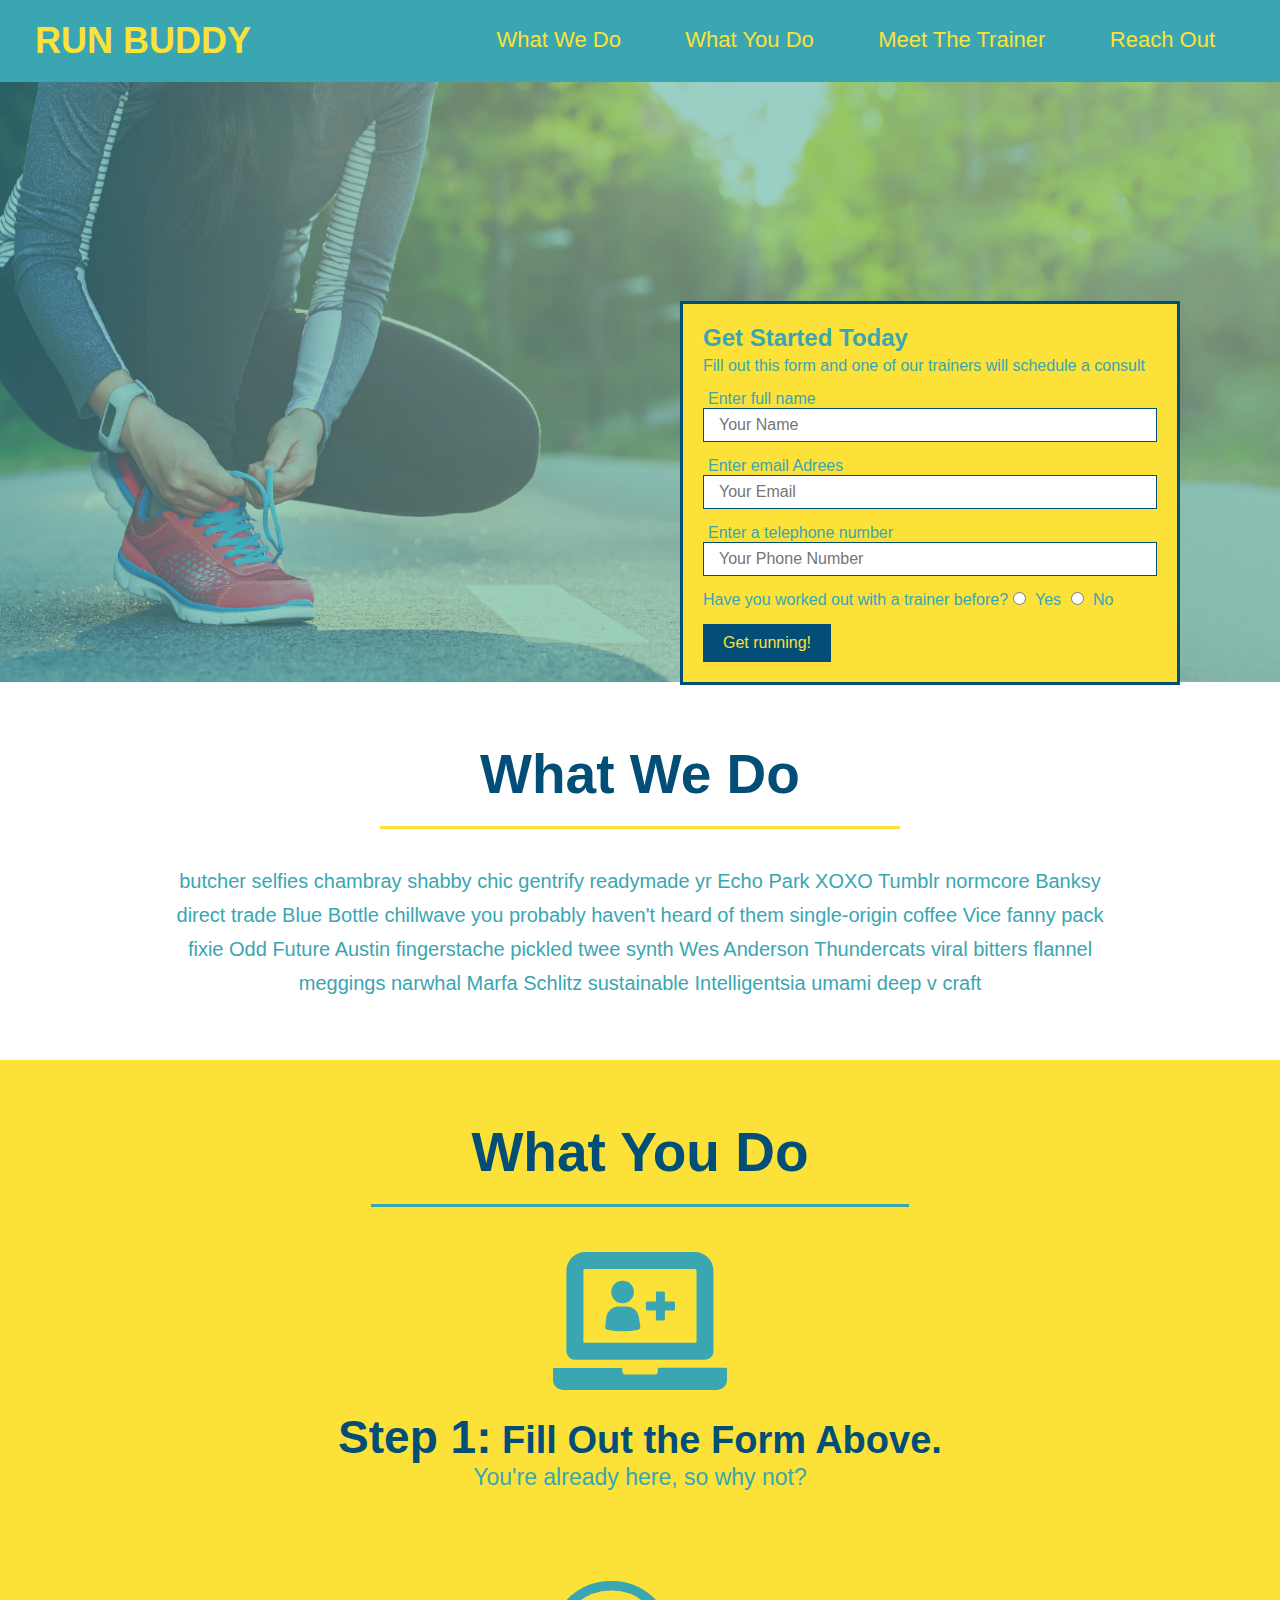
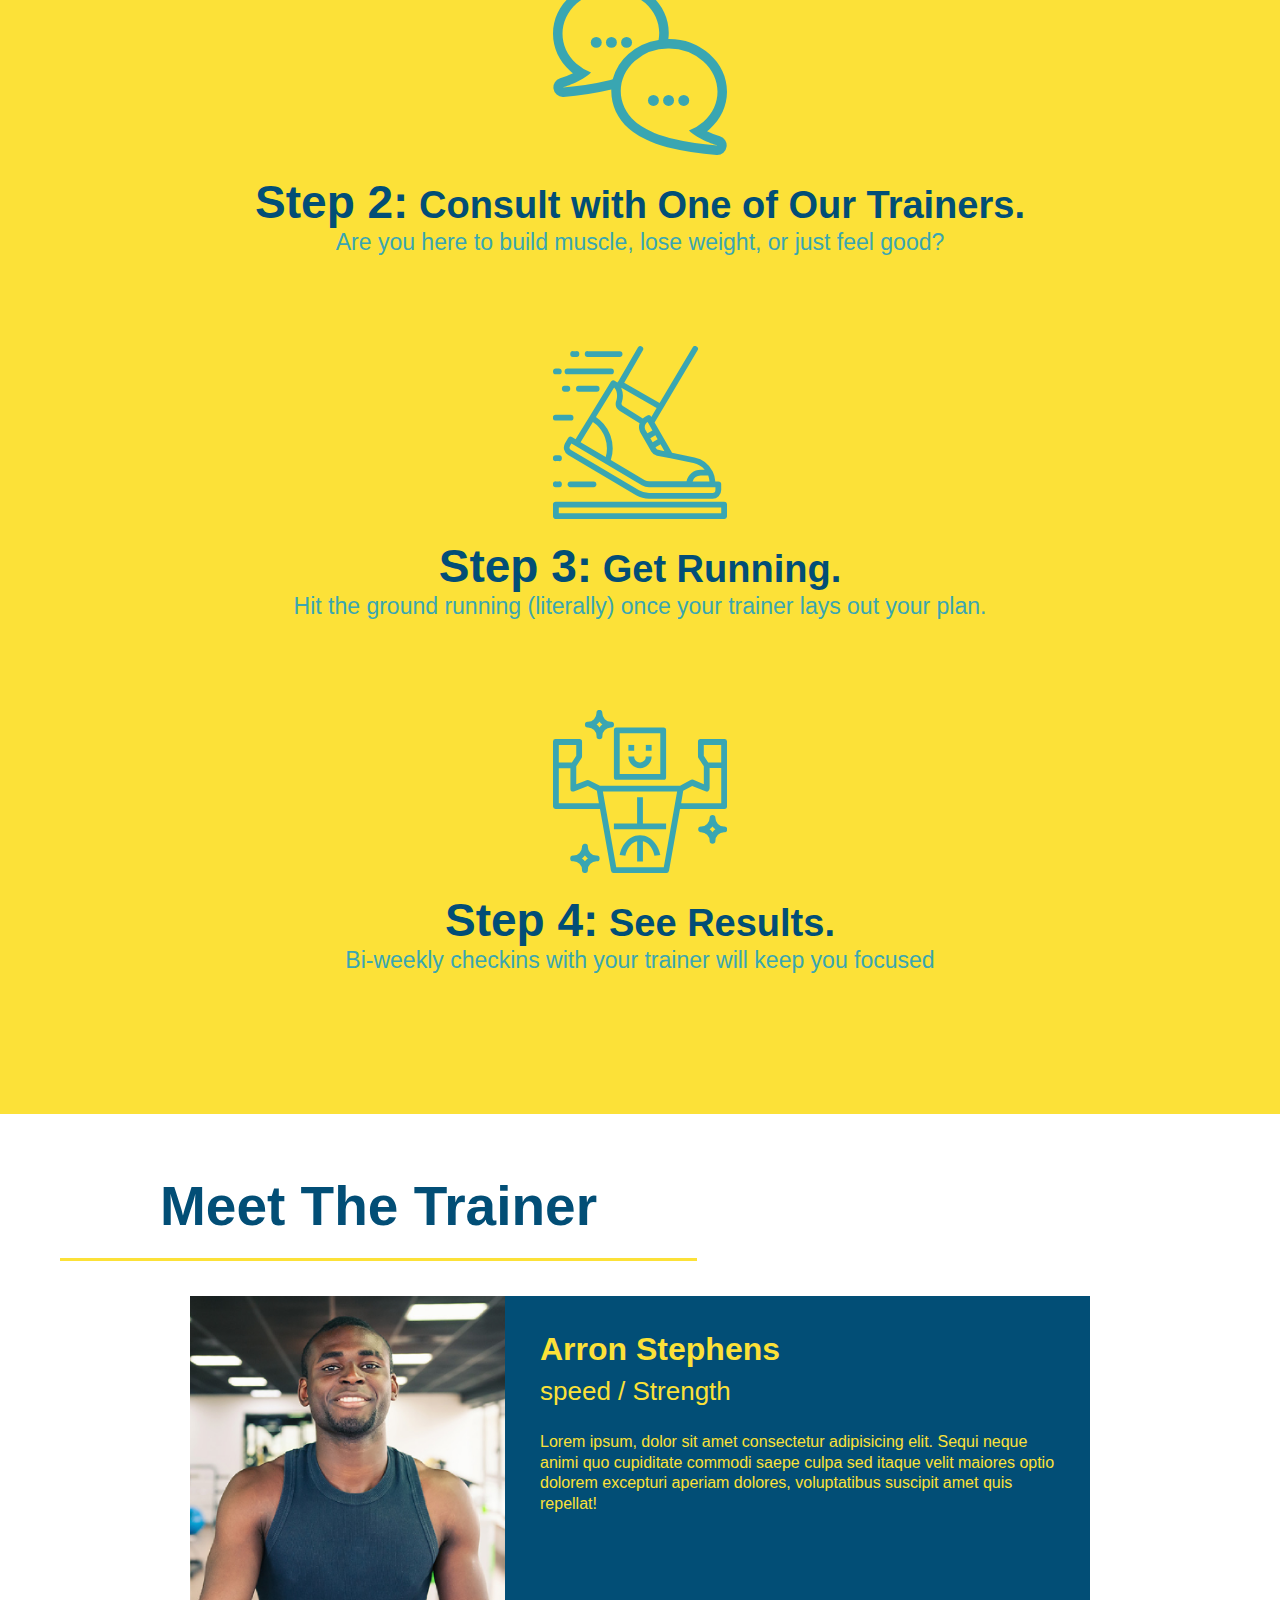
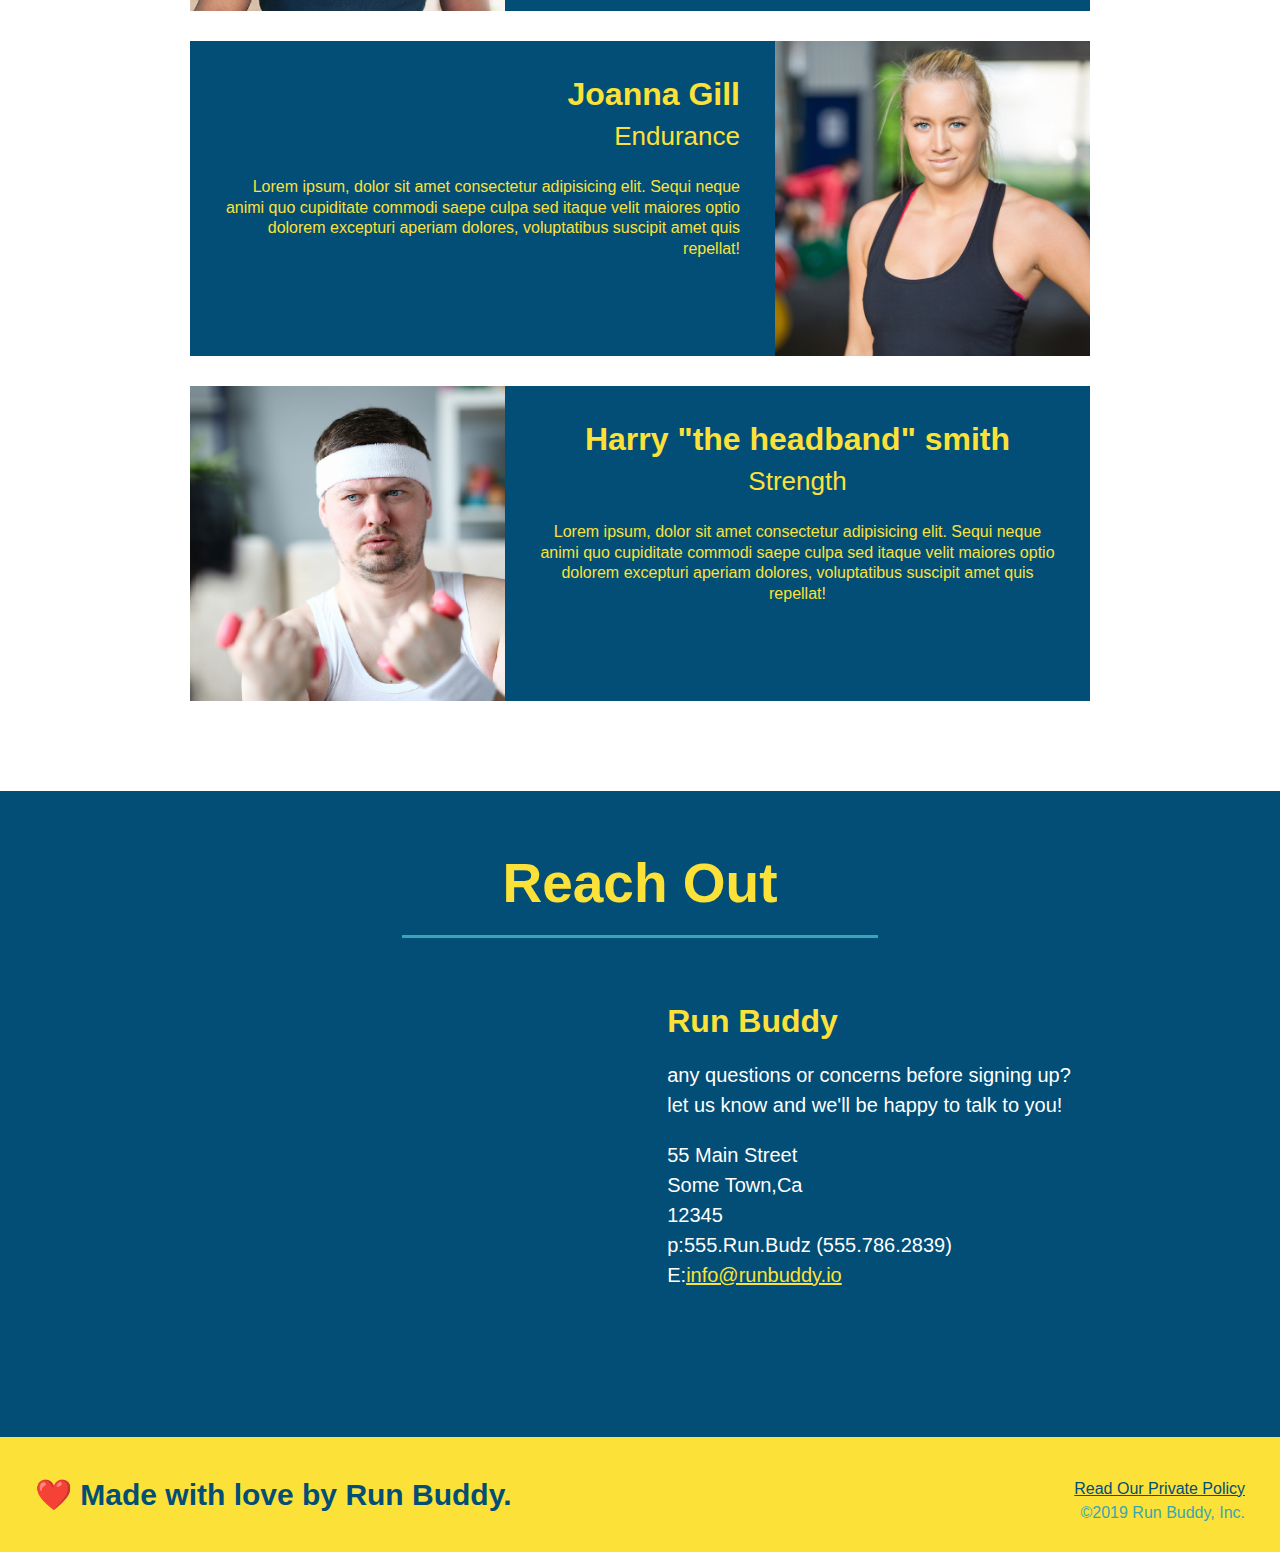
==== index.html @ a6fb1c51 "Privacy policy" ====
<html lang="en">

<head>
    <meta charset="UTF-8">
    <title>Run Buddy</title>
    <link rel="stylesheet" href="./assets/css/style.css" />
</head>
<!--navigation-->

<body>
    <header>
        <h1>
            <a href="./index.html">RUN BUDDY</a>
        </h1>
        <nav>
            <!--unorderd list element-->
            <ul>
                <!--list item element-->
                <li>
                    <!--anchor element-->
                    <a href="#What-We-Do">What We Do</a>
                </li>
                <li>
                    <a href="#What-You-Do">What You Do</a>
                </li>
                <li>
                    <a href="#Meet-The-Trainer">Meet The Trainer</a>
                </li>
                <li>
                    <a href="#Reach-Out">Reach Out</a>
                </li>
            </ul>
        </nav>

    </header>
    <!--hero/jumbotron-->
    <section class="hero">
        <div class="hero-form">
            <h3>Get Started Today</h3>
            <p>Fill out this form and one of our trainers will schedule a consult</p>
            <!--add form element-->
            <form>
                <label for="name">Enter full name</label>
                <input type="text" placeholder="Your Name" name="name" id="name" class="form-input" />
                <label for="Email">Enter email Adrees</label>
                <input type="email" placeholder="Your Email" name="Email" id="Email" class="form-input" />
                <label for="Phone">Enter a telephone number</label>
                <input type="tel" placeholder="Your Phone Number" name="Phone" id="Phone" class="form-input" />
                <p>
                    Have you worked out with a trainer before?
                    <input type="radio" name="trainer-confirm" id="trainer-yes" />
                    <label for="trainer-yes">Yes</label>
                    <input type="radio" name="trainer-confirm" id="trainer-no" />
                    <label for="trainer-no">No</label>
                </p>
                <button type="submit">
                    Get running!
                </button>
            </form>
        </div>
    </section>
    <!--"what we do"-->
    <section id="What-We-Do" class="intro">
        <h2 class="section-title primary-border">What We Do</h2>
        <p>
            butcher selfies chambray shabby chic gentrify readymade yr Echo Park XOXO Tumblr normcore Banksy direct trade Blue Bottle chillwave you probably haven't heard of them single-origin coffee Vice fanny pack fixie Odd Future Austin fingerstache pickled twee
            synth Wes Anderson Thundercats viral bitters flannel meggings narwhal Marfa Schlitz sustainable Intelligentsia umami deep v craft
        </p>
    </section>
    <!--waht you do-->
    <section id="What-You-Do" class="steps">
        <h2 class="section-title secondary-border">What You Do</h2>
        <div>
            <img src="./assets/images/step-1.svg" alt="" />
            <h3>Step 1:<span> Fill Out the Form Above.</span></h3>
            <p>You're already here, so why not?</p>
        </div>

        <div>
            <img src="./assets/images/step-2.svg" alt="" />
            <h3>Step 2:<span> Consult with One of Our Trainers.</span></h3>
            <p>Are you here to build muscle, lose weight, or just feel good?</p>
        </div>

        <div>
            <img src="./assets/images/step-3.svg" alt="" />
            <h3>Step 3:<span> Get Running.</span></h3>
            <p>Hit the ground running (literally) once your trainer lays out your plan.</p>
        </div>

        <div>
            <img src="./assets/images/step-4.svg" alt="/">
            <h3>Step 4:<span> See Results.</span></h3>
            <p>Bi-weekly checkins with your trainer will keep you focused</p>
        </div>
    </section>
    <!--meet the trainer-->
    <section id="Meet-The-Trainer" class="trainers">
        <h2 class="section-title primary-border">Meet The Trainer</h2>
        <article class="trainer">
            <img src="./assets/images/trainer-1.jpg" alt="Arron Stephens in his workout clothes,ready to pump iron" />
            <div class="trainer-bio text-left">
                <h3>Arron Stephens</h3>
                <h4>speed / Strength</h4>
                <p>
                    Lorem ipsum, dolor sit amet consectetur adipisicing elit. Sequi neque animi quo cupiditate commodi saepe culpa sed itaque velit maiores optio dolorem excepturi aperiam dolores, voluptatibus suscipit amet quis repellat!
                </p>
            </div>
        </article>
        <article class="trainer">
            <div class="trainer-bio text-right">
                <h3>Joanna Gill</h3>
                <h4>Endurance</h4>
                <p>
                    Lorem ipsum, dolor sit amet consectetur adipisicing elit. Sequi neque animi quo cupiditate commodi saepe culpa sed itaque velit maiores optio dolorem excepturi aperiam dolores, voluptatibus suscipit amet quis repellat!
                </p>
            </div>
            <img src="./assets/images/trainer-2.jpg" alt="Joanna Gill cooling off after a workout" />
        </article>
        <article class="trainer">
            <img src="./assets/images/trainer-3.jpg" alt="Harry Smith wearing a headband and lifting comically small pink weights">
            <div class="trainer-bio trainer-left">
                <h3>Harry "the headband" smith</h3>
                <h4>Strength</h4>
                <p> Lorem ipsum, dolor sit amet consectetur adipisicing elit. Sequi neque animi quo cupiditate commodi saepe culpa sed itaque velit maiores optio dolorem excepturi aperiam dolores, voluptatibus suscipit amet quis repellat!</p>
            </div>
        </article>
    </section>
    <!--Reach out-->
    <section id="Reach-Out" class="contact">
        <h2 class="section-title secondary-border">Reach Out</h2>
        <div class="contact-info">
            <iframe src="https://www.google.com/maps/embed?pb=!1m18!1m12!1m3!1d3117.5003484951353!2d-121.27553898434911!3d38.61436907118195!2m3!1f0!2f0!3f0!3m2!1i1024!2i768!4f13.1!3m3!1m2!1s0x809add82c5664607%3A0x96ec622857a956f2!2s2330%20Vehicle%20Dr%2C%20Rancho%20Cordova%2C%20CA%2095670!5e0!3m2!1sen!2sus!4v1633524062350!5m2!1sen!2sus"
                style="border:0;" allowfullscreen="" loading="lazy">
            </iframe>
            <div>
                <h3>Run Buddy</h3>
                <p>
                    any questions or concerns before signing up?
                    <br/> let us know and we'll be happy to talk to you!
                </p>
                <address>
                55 Main Street<br/>
                Some Town,Ca<br/>
                12345<br/>
                p:555.Run.Budz (555.786.2839)<br/>
                E:<a href="mailto:info@runbuddy.io">info@runbuddy.io</a>
            </address>
            </div>
        </div>
    </section>
    <footer>
        <h2>❤️ Made with love by Run Buddy.</h2>
        <div><a href="./privac-policy.html">Read Our Private Policy</a><br/> &copy;2019 Run Buddy, Inc.
        </div>
    </footer>
</body>

</html>
---- assets/css/style.css ----
body {
    color: #39a6b2;
    font-family: Helvetica, Arial, sans-serif;
}

header {
    padding: 20px 35px;
    background-color: #39a6b2;
}

header h1 {
    font-weight: bold;
    font-size: 36px;
    color: #fce138;
    margin: 0%;
    display: inline;
}

header a {
    text-decoration: none;
    color: #fce138;
}

header nav {
    float: right;
    margin: 7px 0;
}

header nav ul li {
    display: inline;
}

header nav ul li a {
    margin: 0 30px;
    font-weight: lighter;
    font-size: 22px;
}

footer {
    background-color: #fce138;
    width: 100%;
    padding: 40px 35px;
}

footer h2 {
    color: #024e76;
    margin: 0;
    font-size: 30px;
    display: inline;
}

footer div {
    float: right;
    line-height: 1.5;
    text-align: right;
}

footer a {
    color: #024e76;
}

* {
    margin: 0;
    padding: 0;
    box-sizing: border-box;
}

section {
    padding: 60px;
}


/*hero style start*/

.hero {
    background-image: url(../images/hero-bg.jpg);
    height: 600px;
    background-size: cover;
    background-position: center;
}

.hero-form {
    background-color: #fce138;
    padding: 20px;
    width: 500px;
    color: 024e76;
    border: solid 3px #024e76;
    position: absolute;
    bottom: 200px;
    right: 100px;
    margin: 5px 0 15px 0;
}

.form-input {
    border: 1px solid #024e76;
    width: 100%;
    display: block;
    padding: 7px 15px;
    font-size: 16px;
    color: #024e76;
    margin-bottom: 15px;
}

.hero-form h3 {
    margin: 0;
    font-size: 24px;
}

.hero-form p {
    margin: 5px 0 15px 0;
}

.hero-form label {
    margin: 0 5px;
}

.hero-form button {
    border: none;
    color: #fce138;
    background-color: #024e76;
    padding: 10px 20px;
    font-size: 16px;
}


/*end style hero*/

.intro {
    text-align: center;
}

.intro p {
    line-height: 1.7;
    color: #39a6b2;
    width: 80%;
    font-size: 20px;
    margin: 0 auto;
}

.steps {
    text-align: center;
    background-color: #fce138;
}

.section-title {
    font-size: 55px;
    color: #024e76;
    margin-bottom: 35px;
    padding: 0 100px 20px 100px;
    display: inline-block;
    border-bottom: 3px solid;
}

.primary-border {
    border-color: #fce138;
}

.secondary-border {
    border-color: #39a6b2;
}

.steps div {
    margin-bottom: 80px;
}

.steps img {
    width: 15%;
    margin: 10px 0;
}

.steps h3 {
    color: #024e76;
    font-size: 46px;
    margin-top: 10px;
}

.steps p {
    color: #39a6b2;
    font-size: 23px;
}

.steps span {
    font-size: 38px;
}

.trainer {
    text-align: center;
    width: 900px;
    margin: 0 auto 30px auto;
    background: #024e76;
    color: #fce138;
    overflow: auto;
}

.trainer img {
    width: 35%;
    float: left;
}

.trainer-bio {
    padding: 35px;
    float: left;
    width: 65%
}

.text-left {
    text-align: left;
}

.text-right {
    text-align: right;
}

.trainer-bio h3 {
    font-size: 32px;
    margin-bottom: 8px;
}

.trainer-bio h4 {
    font-weight: lighter;
    font-size: 26px;
    margin-bottom: 25px;
}

.trainer-bio p {
    font-size: 17 px;
    line-height: 1.3;
}

.contact {
    text-align: center;
    background-color: #024e76;
}

.contact h2 {
    color: #fce138;
}

.contact-info iframe {
    width: 400px;
    height: 400px;
}

.contact-info div {
    width: 410px;
    display: inline-block;
    vertical-align: top;
    text-align: left;
    margin: 30px 0 0 60px;
    color: white
}

.contact-info h3 {
    color: #fce138;
    font-size: 32px;
}

.contact-info p,
.contact-info address {
    margin: 20px 0;
    line-height: 1.5;
    font-size: 20px;
    font-style: normal;
}

.contact-info a {
    color: #fce138;
}
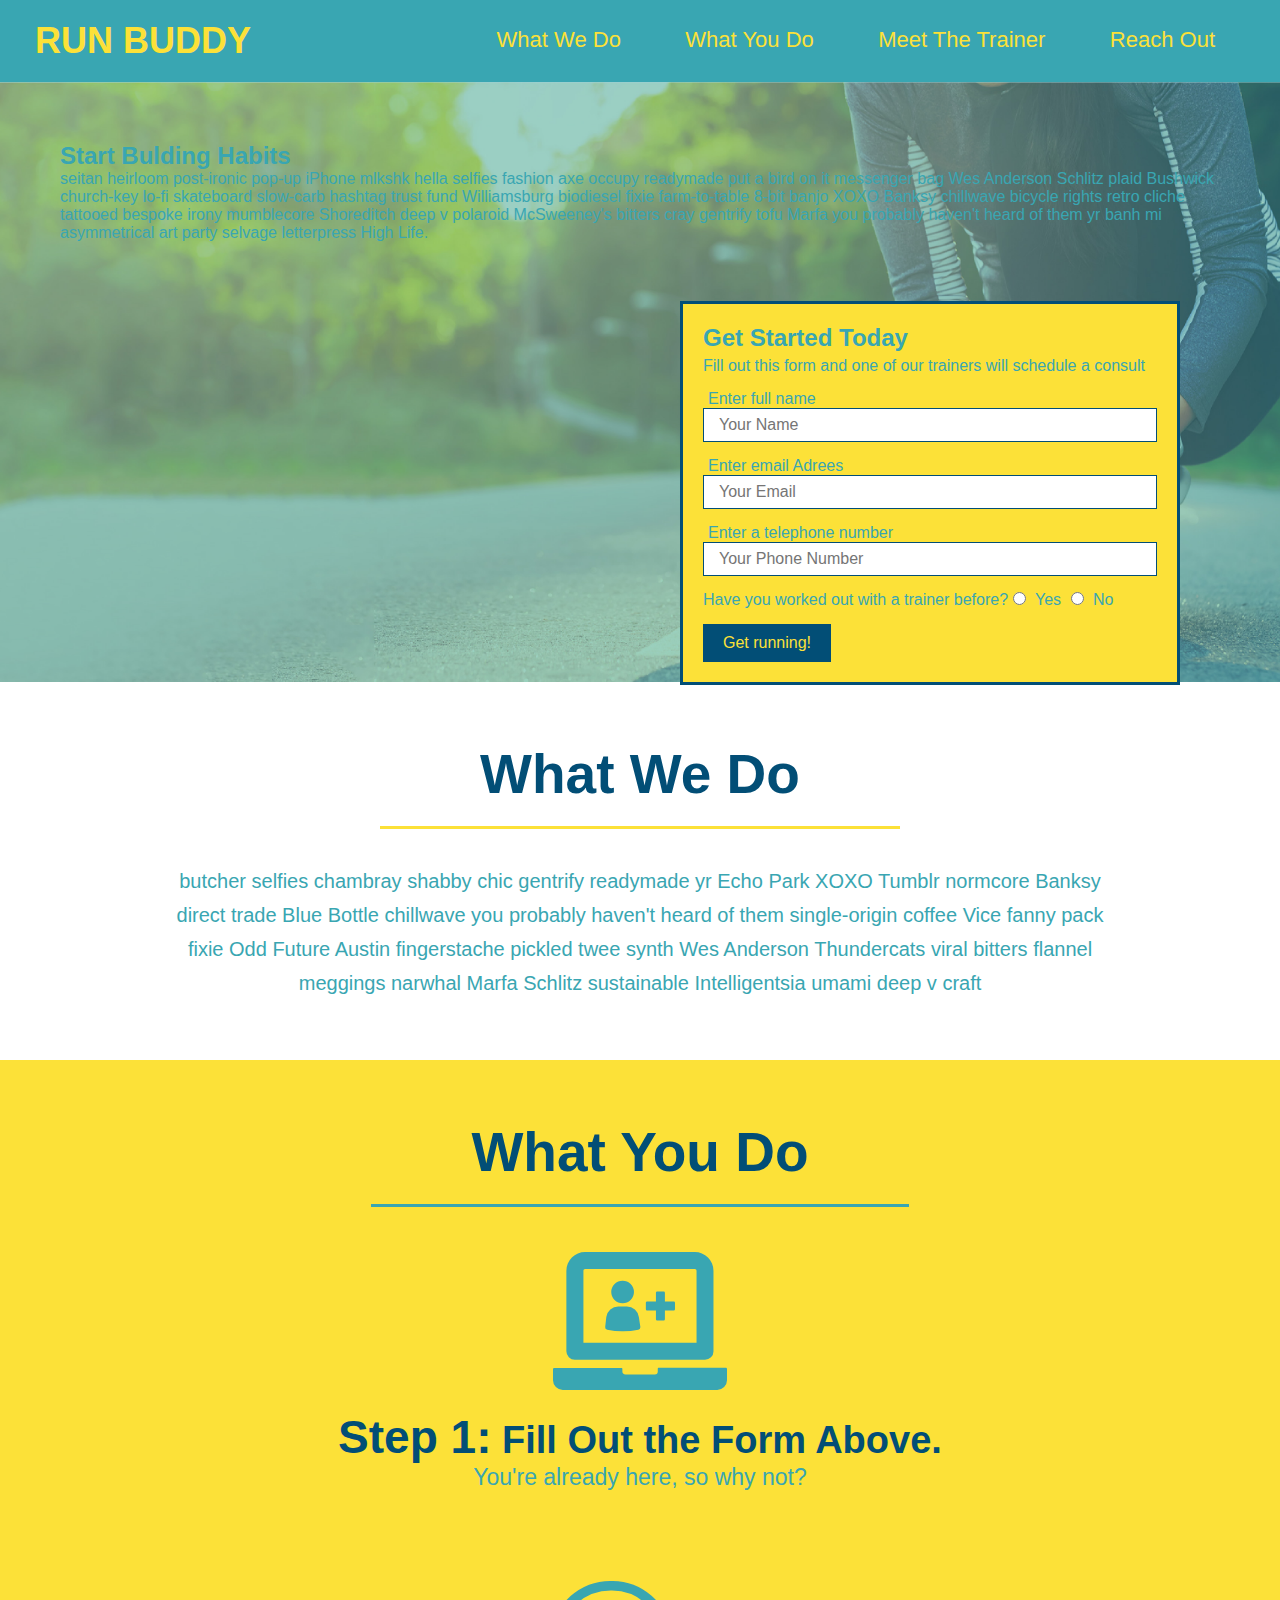
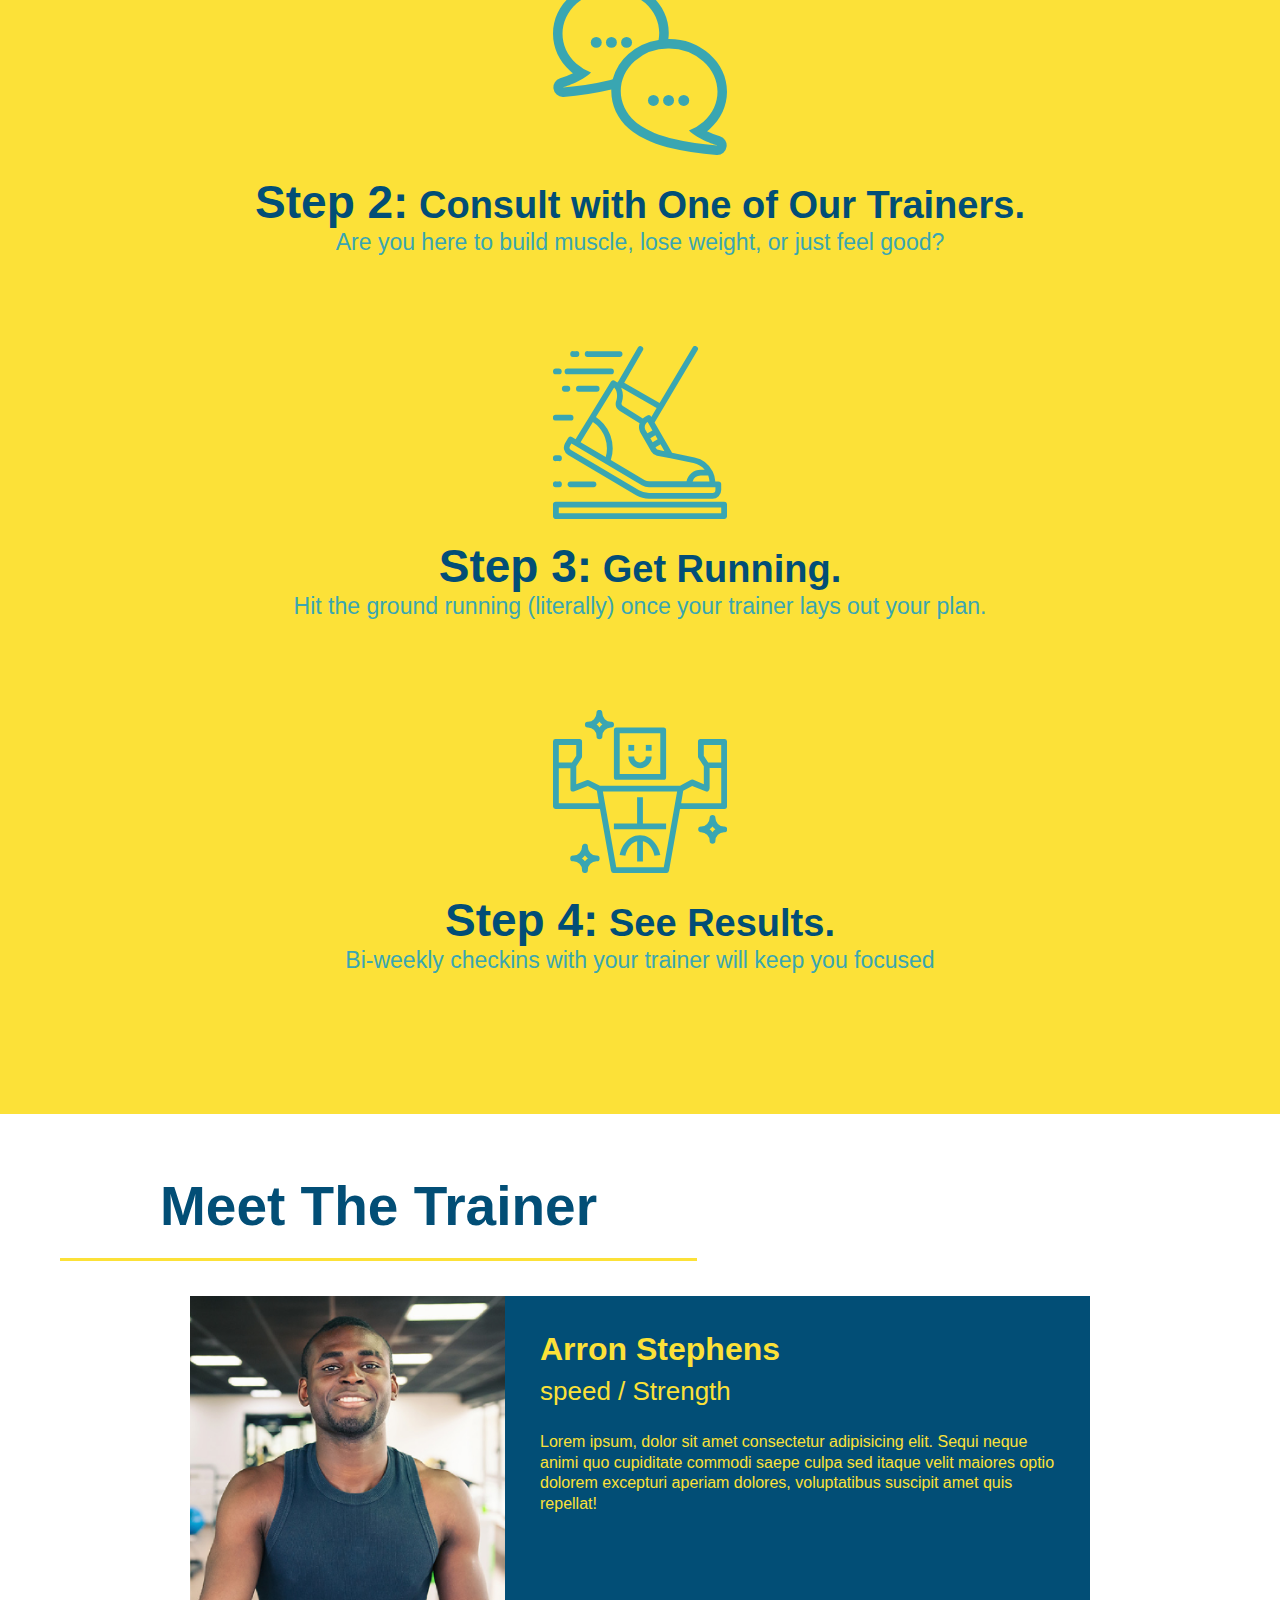
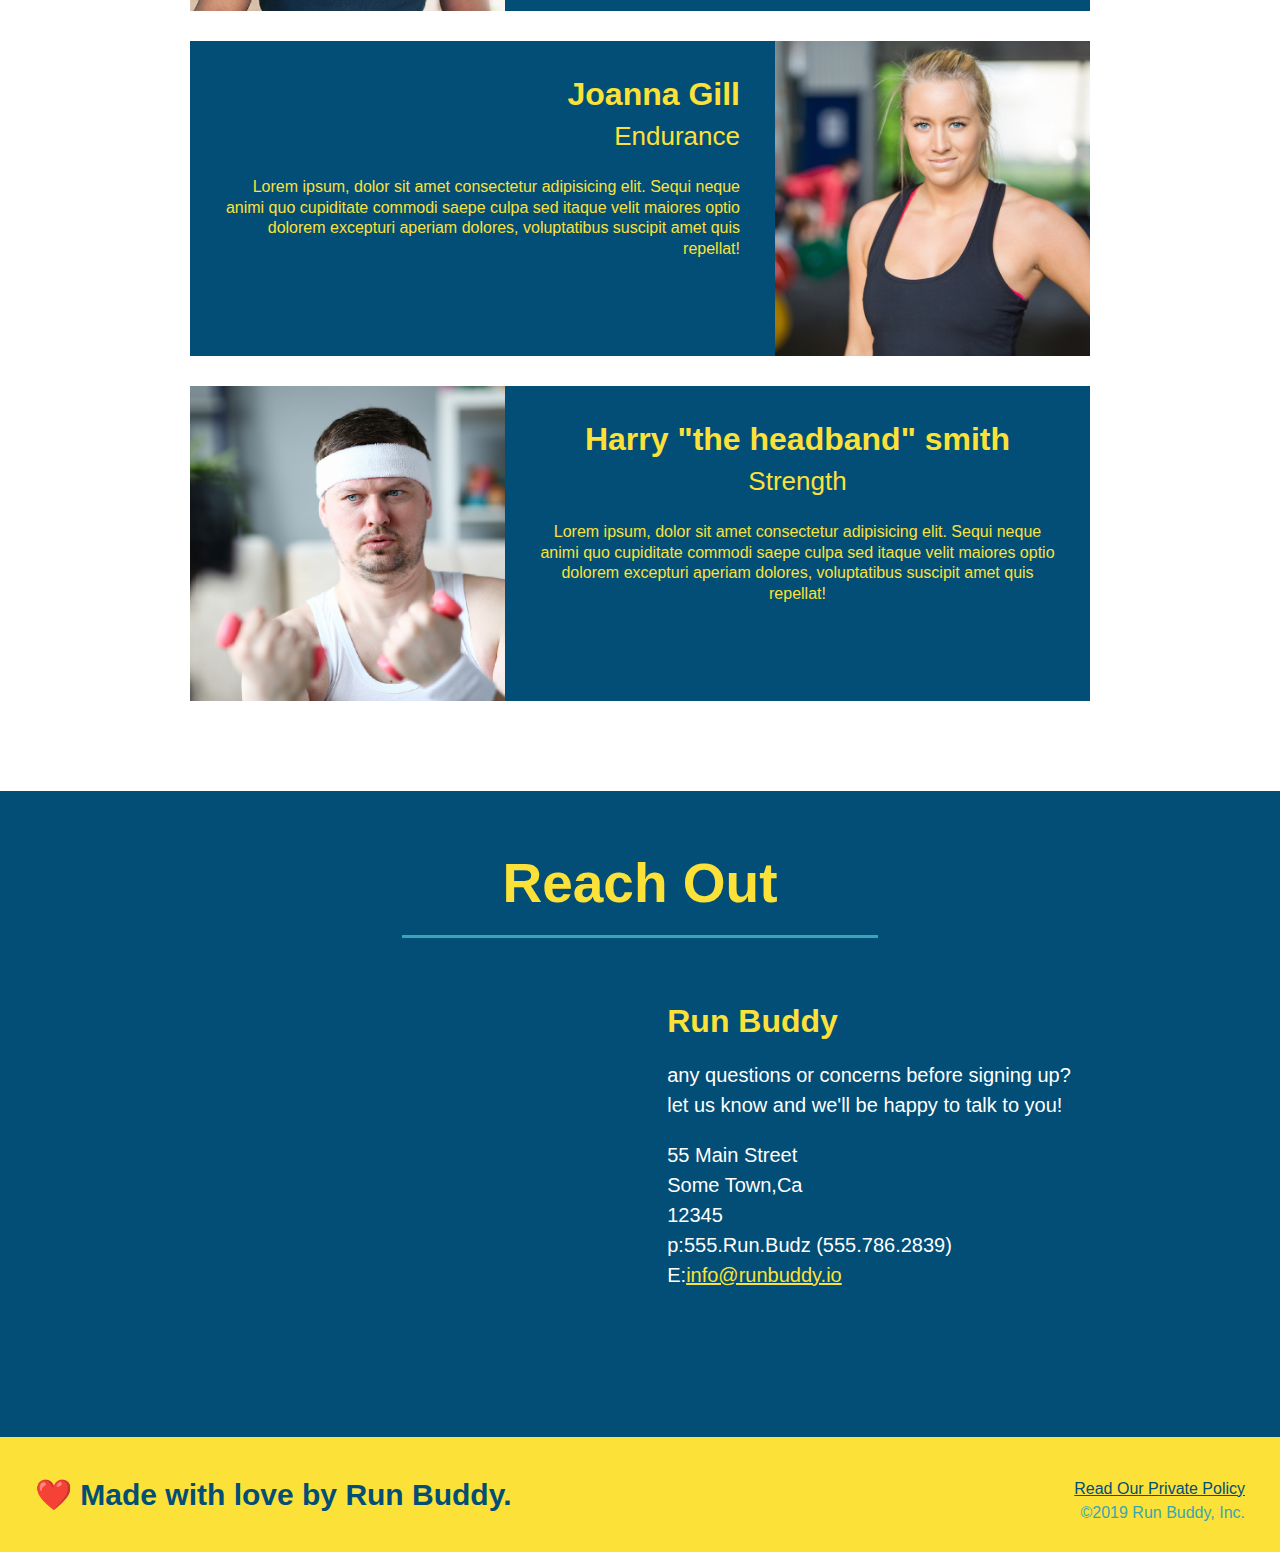
==== commit aed87b08: "add content to hero,replace image" ====
--- a/index.html
+++ b/index.html
@@ -35,6 +35,13 @@
     </header>
     <!--hero/jumbotron-->
     <section class="hero">
+        <div class="hero-cta">
+            <h2>Start Bulding Habits</h2>
+            <p>seitan heirloom post-ironic pop-up iPhone mlkshk hella selfies fashion axe occupy readymade put a bird on it messenger bag Wes Anderson Schlitz plaid Bushwick church-key lo-fi skateboard slow-carb hashtag trust fund Williamsburg biodiesel
+                fixie farm-to-table 8-bit banjo XOXO Banksy chillwave bicycle rights retro cliche tattooed bespoke irony mumblecore Shoreditch deep v polaroid McSweeney's bitters cray gentrify tofu Marfa you probably haven't heard of them yr banh mi asymmetrical
+                art party selvage letterpress High Life.
+            </p>
+        </div>
         <div class="hero-form">
             <h3>Get Started Today</h3>
             <p>Fill out this form and one of our trainers will schedule a consult</p>
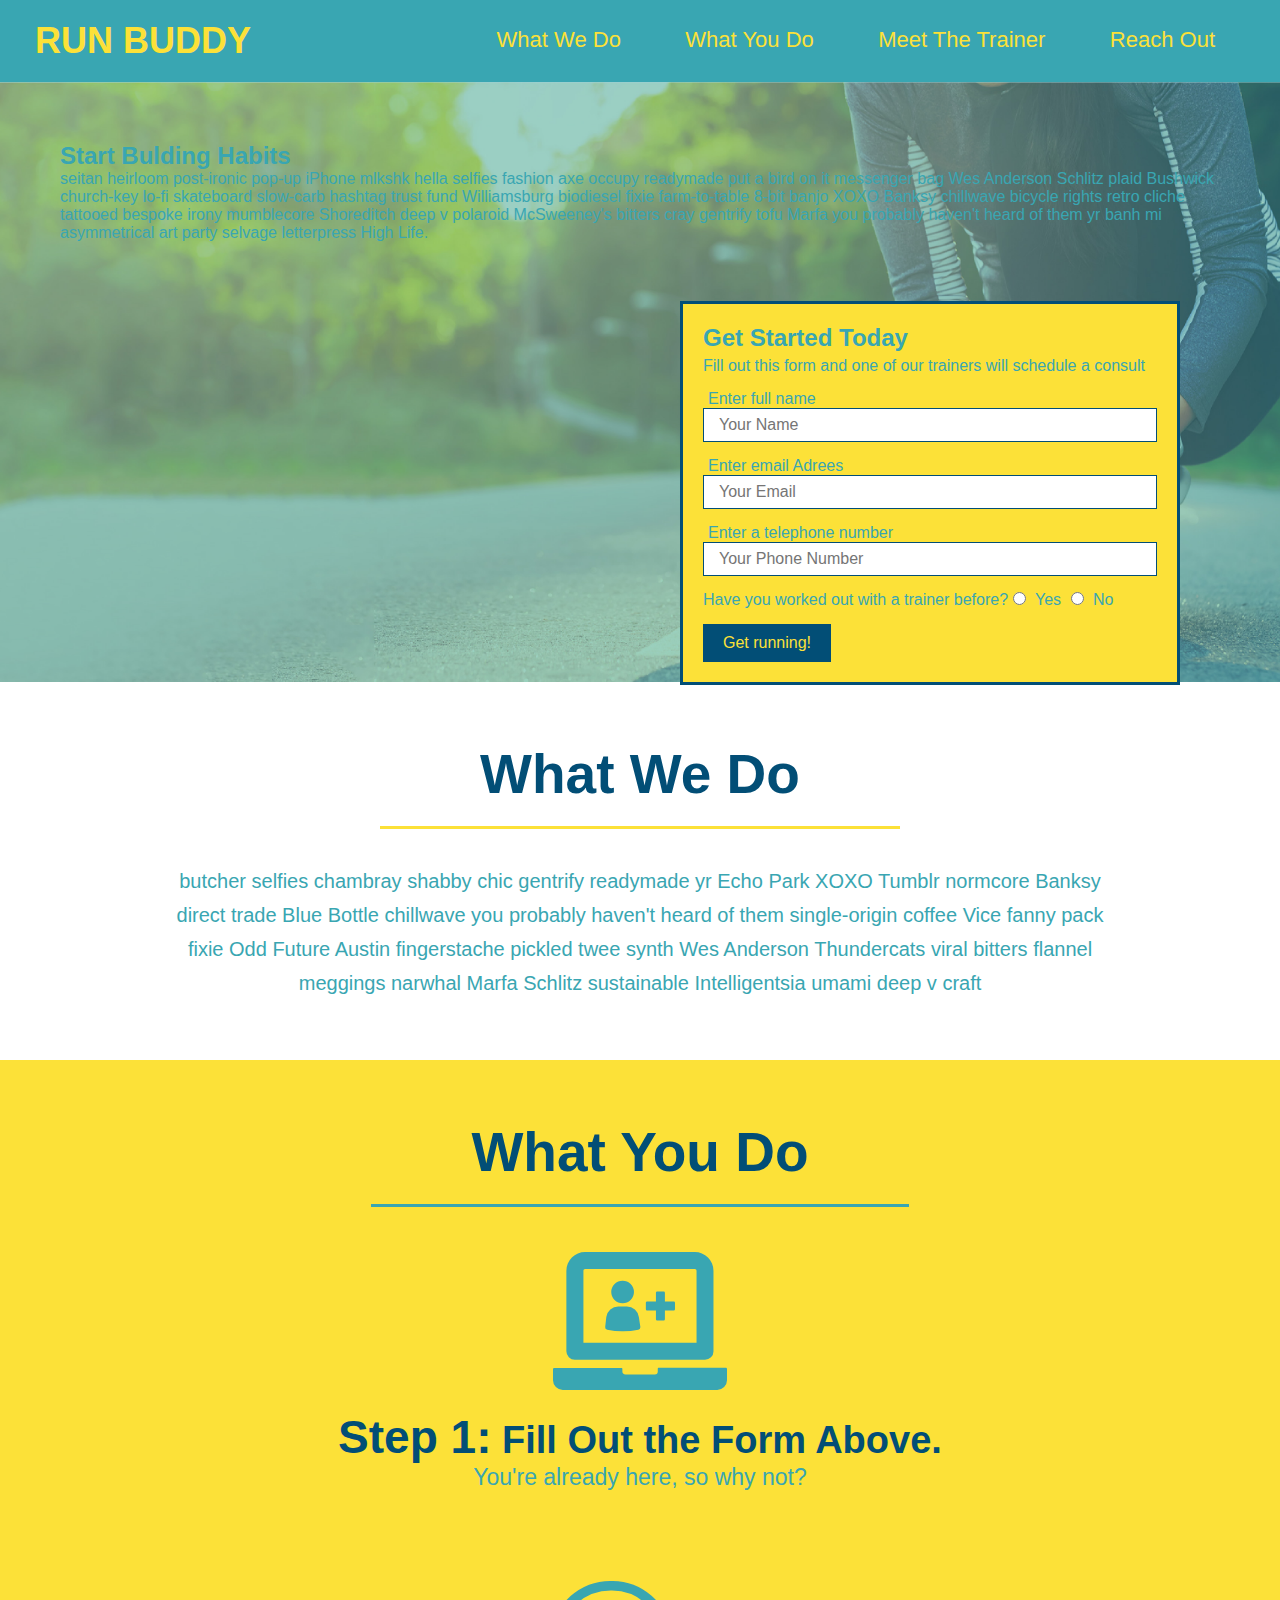
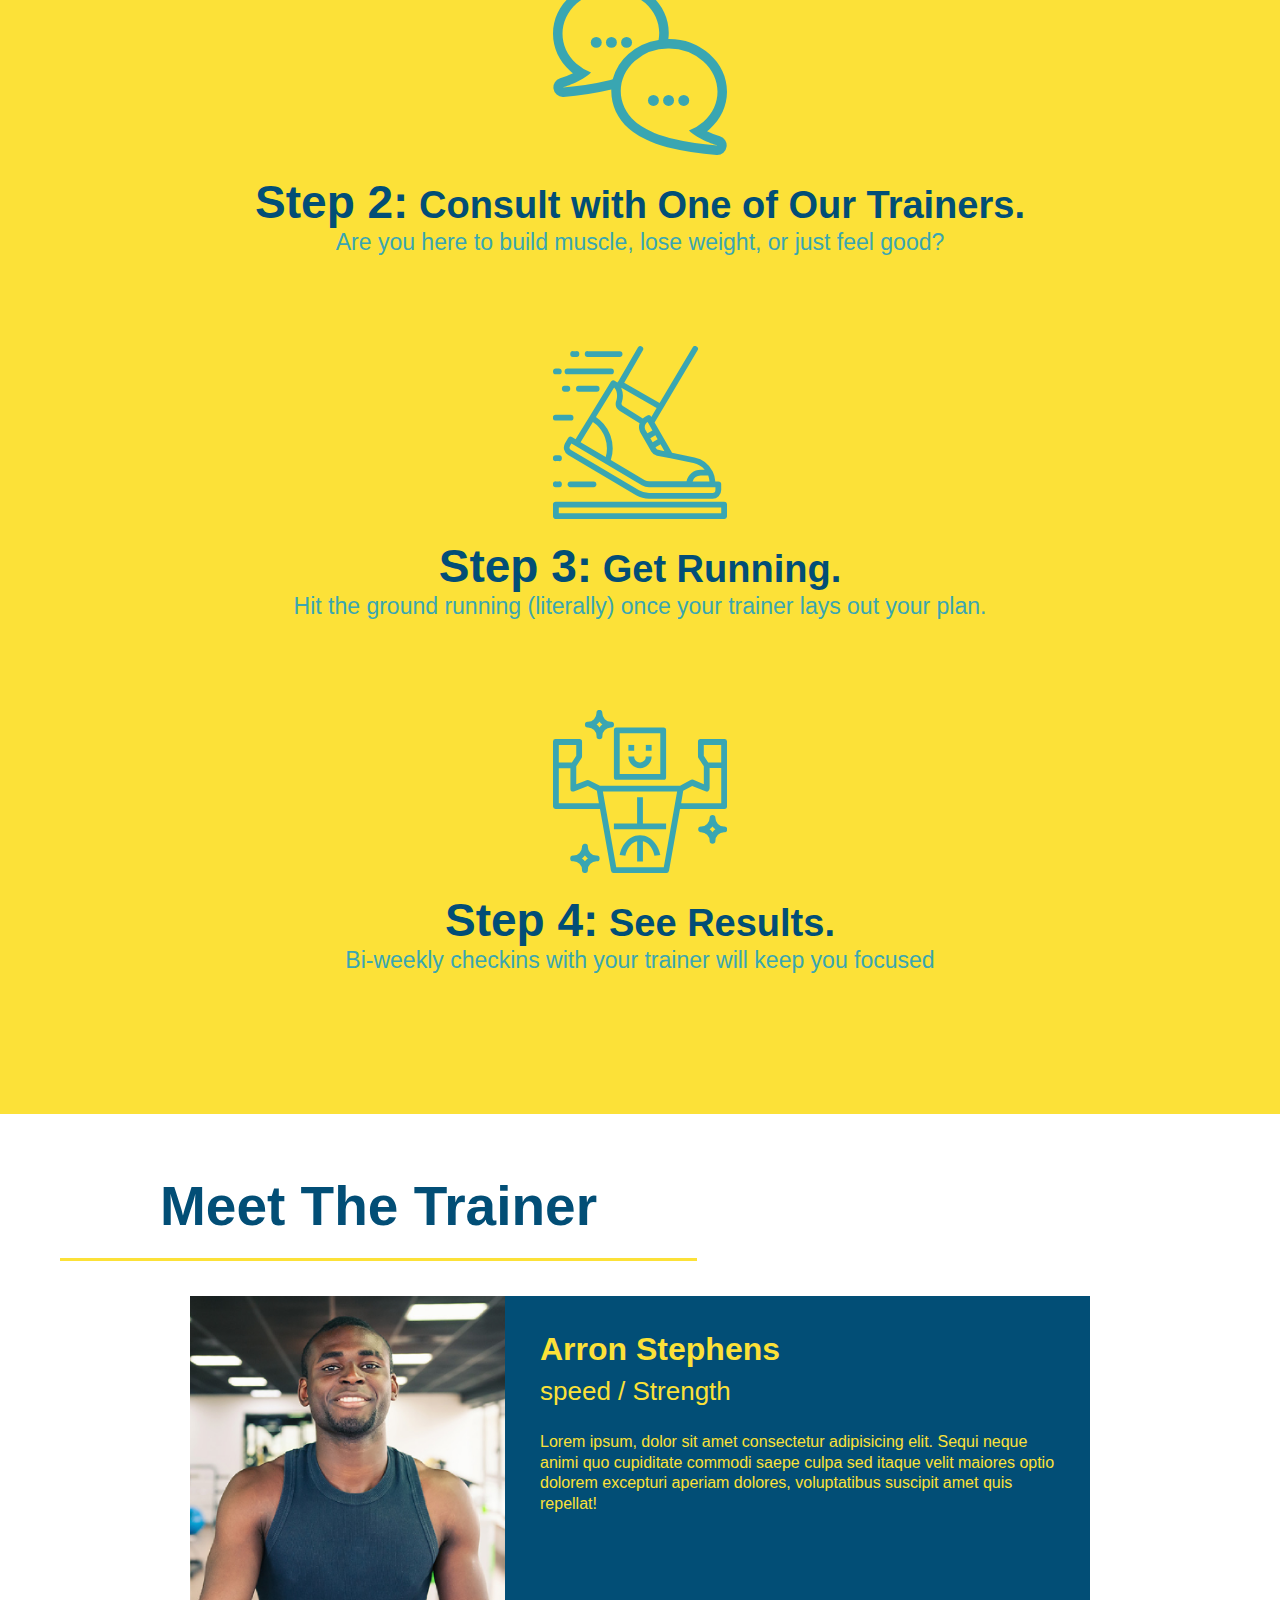
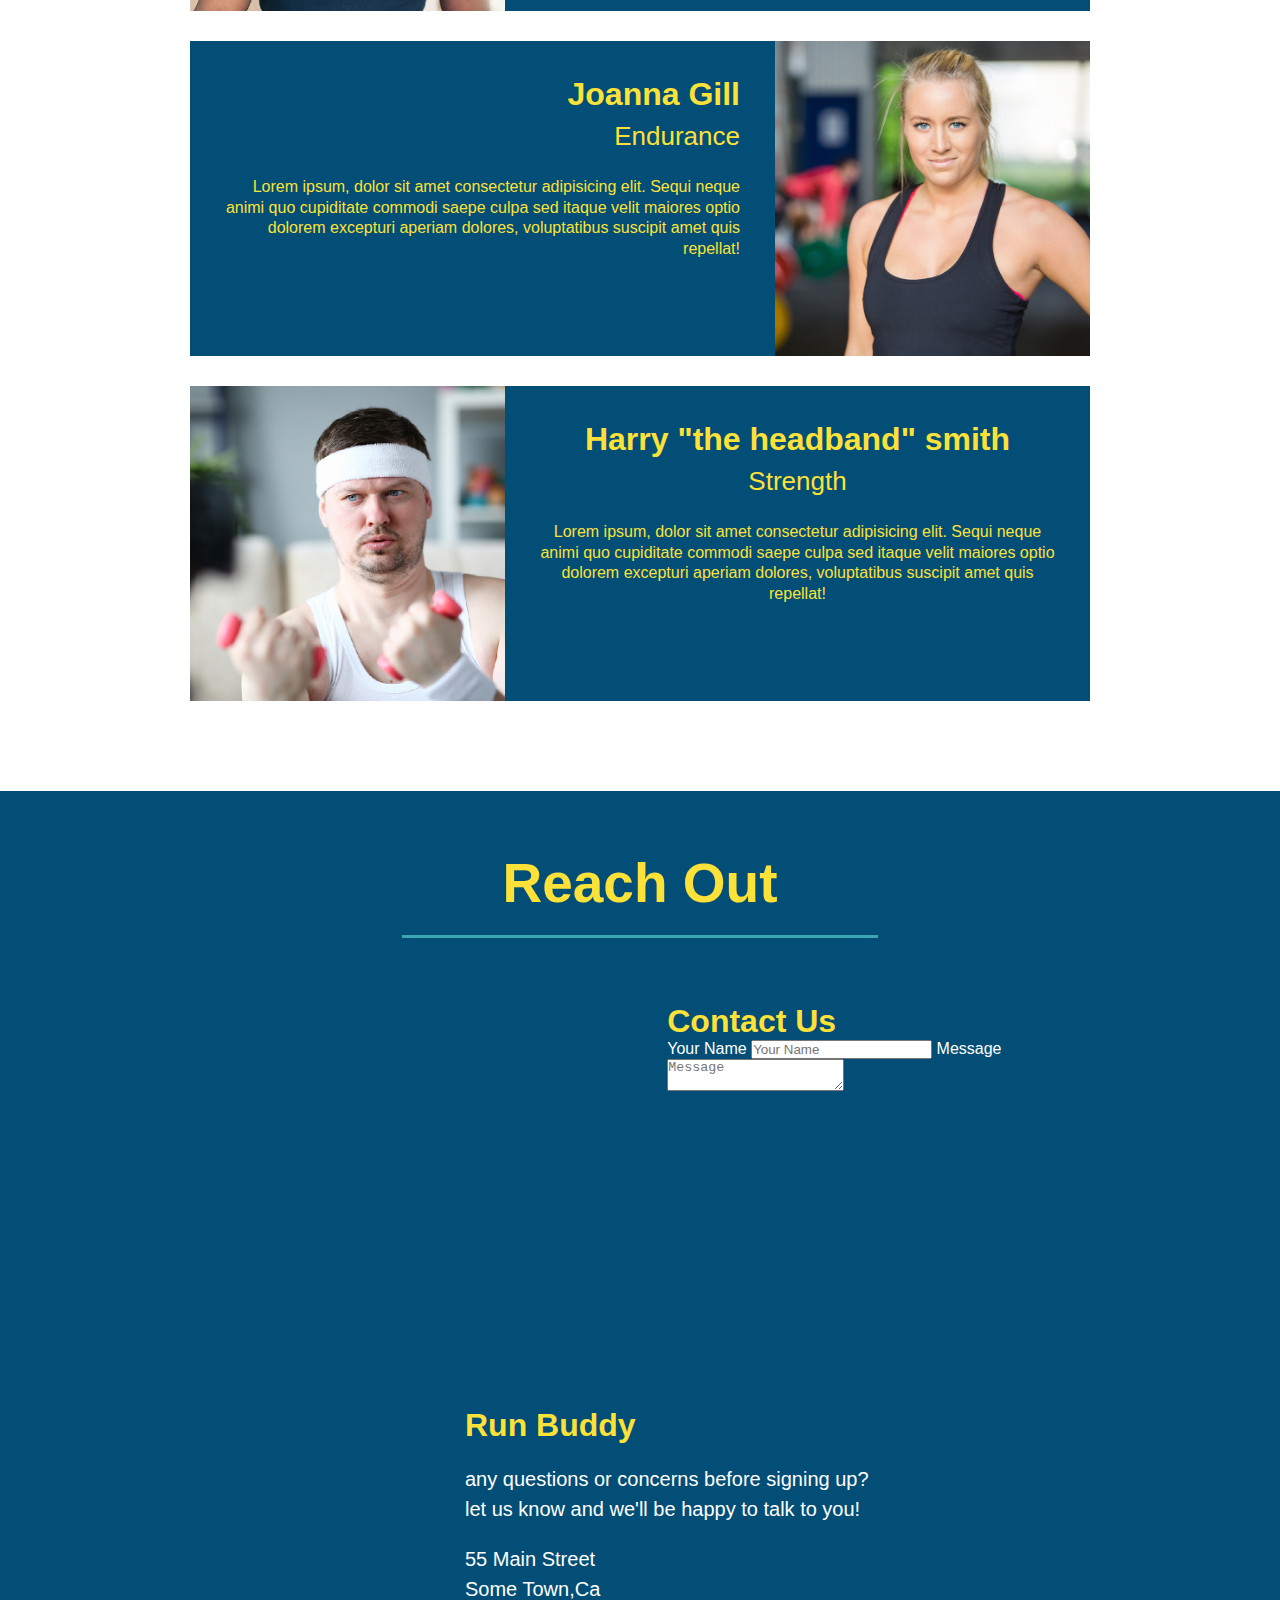
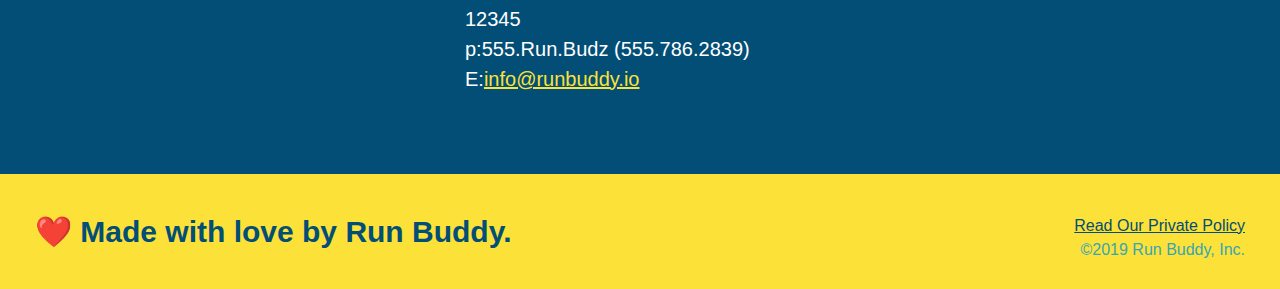
==== commit 85b16e33: "add flexbox to header" ====
--- a/index.html
+++ b/index.html
@@ -140,6 +140,16 @@
             <iframe src="https://www.google.com/maps/embed?pb=!1m18!1m12!1m3!1d3117.5003484951353!2d-121.27553898434911!3d38.61436907118195!2m3!1f0!2f0!3f0!3m2!1i1024!2i768!4f13.1!3m3!1m2!1s0x809add82c5664607%3A0x96ec622857a956f2!2s2330%20Vehicle%20Dr%2C%20Rancho%20Cordova%2C%20CA%2095670!5e0!3m2!1sen!2sus!4v1633524062350!5m2!1sen!2sus"
                 style="border:0;" allowfullscreen="" loading="lazy">
             </iframe>
+            <div class="contact-form">
+                <h3>Contact Us</h3>
+                <form>
+                    <label for="contact-name">Your Name</label>
+                    <input type="text" id="contact-name" placeholder="Your Name" />
+
+                    <label for="contact-message">Message</label>
+                    <textarea id="contact-message" placeholder="Message"></textarea>
+                </form>
+            </div>
             <div>
                 <h3>Run Buddy</h3>
                 <p>
@@ -152,7 +162,7 @@
                 12345<br/>
                 p:555.Run.Budz (555.786.2839)<br/>
                 E:<a href="mailto:info@runbuddy.io">info@runbuddy.io</a>
-            </address>
+                </address>
             </div>
         </div>
     </section>
--- a/assets/css/style.css
+++ b/assets/css/style.css
@@ -6,6 +6,9 @@
 header {
     padding: 20px 35px;
     background-color: #39a6b2;
+    display: flex;
+    justify-content: space-between;
+    flex-wrap: wrap;
 }
 
 header h1 {
@@ -13,7 +16,6 @@
     font-size: 36px;
     color: #fce138;
     margin: 0%;
-    display: inline;
 }
 
 header a {
@@ -22,7 +24,6 @@
 }
 
 header nav {
-    float: right;
     margin: 7px 0;
 }
 
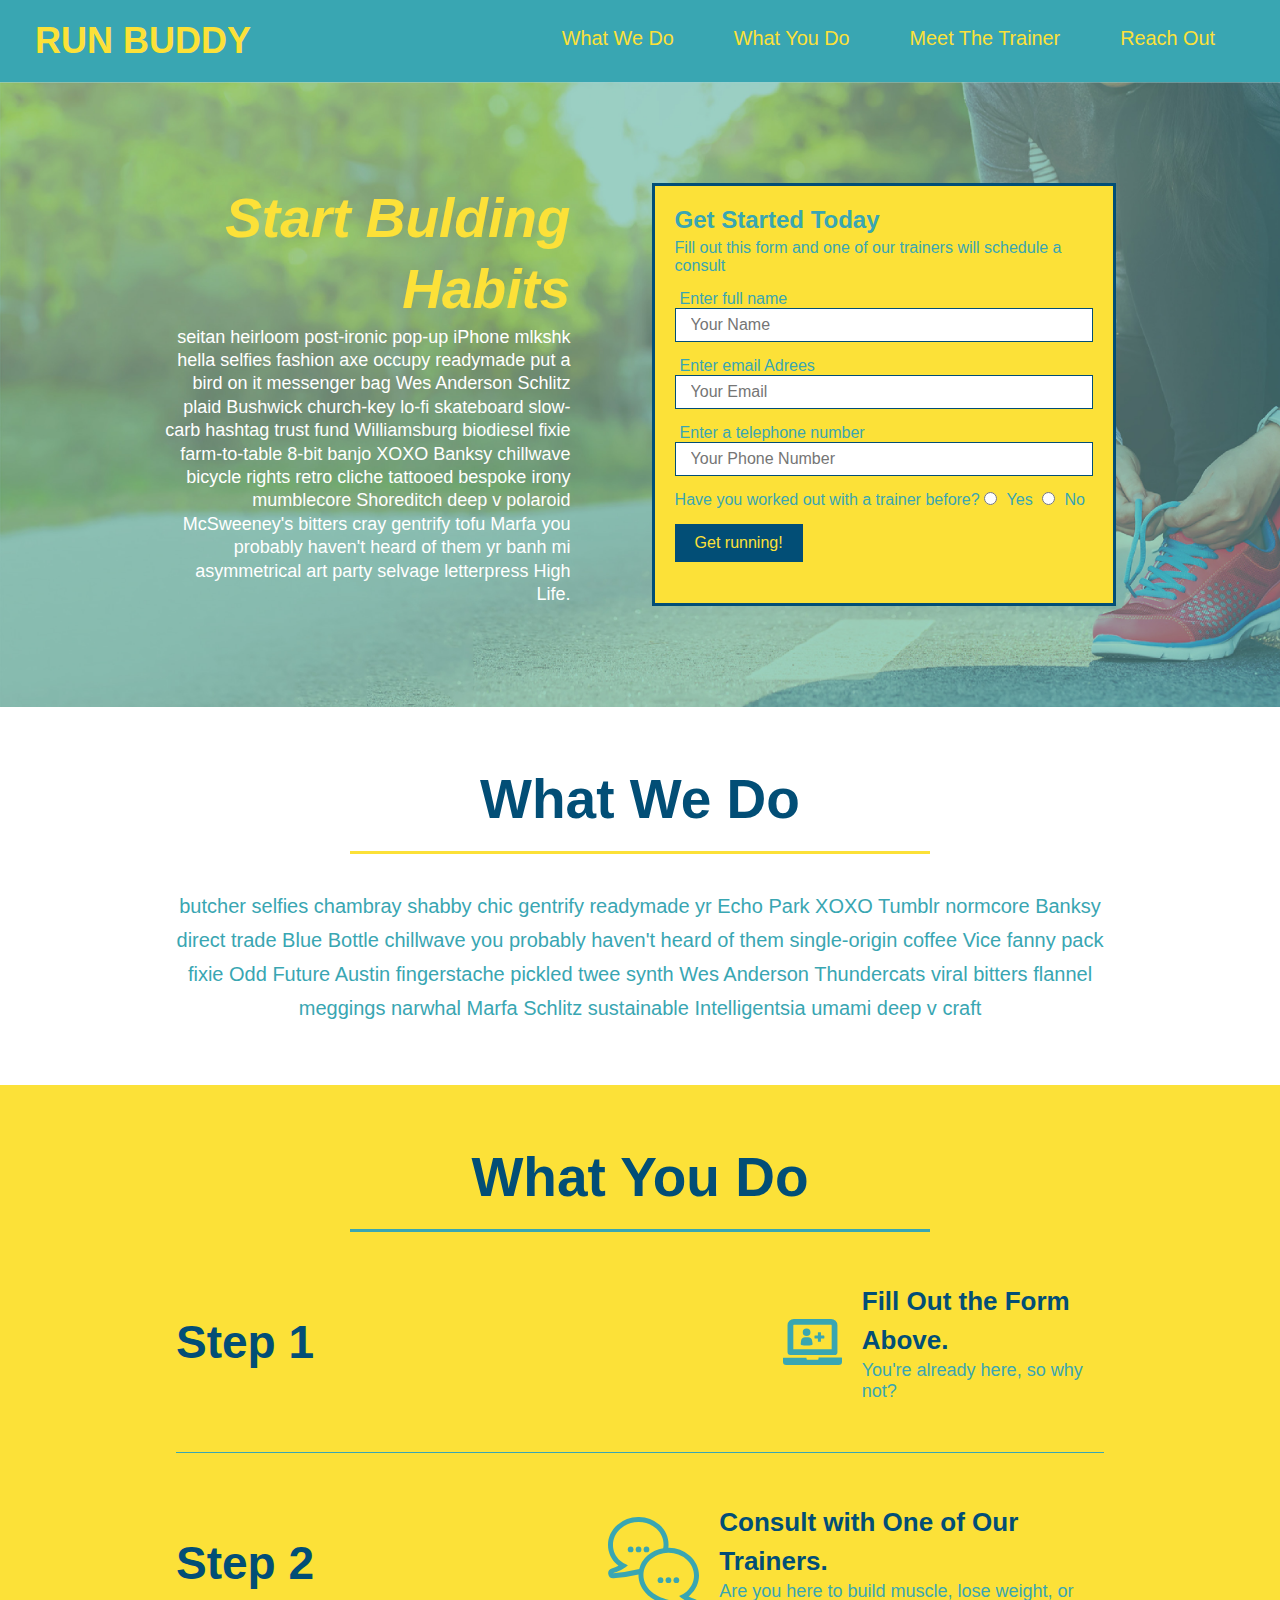
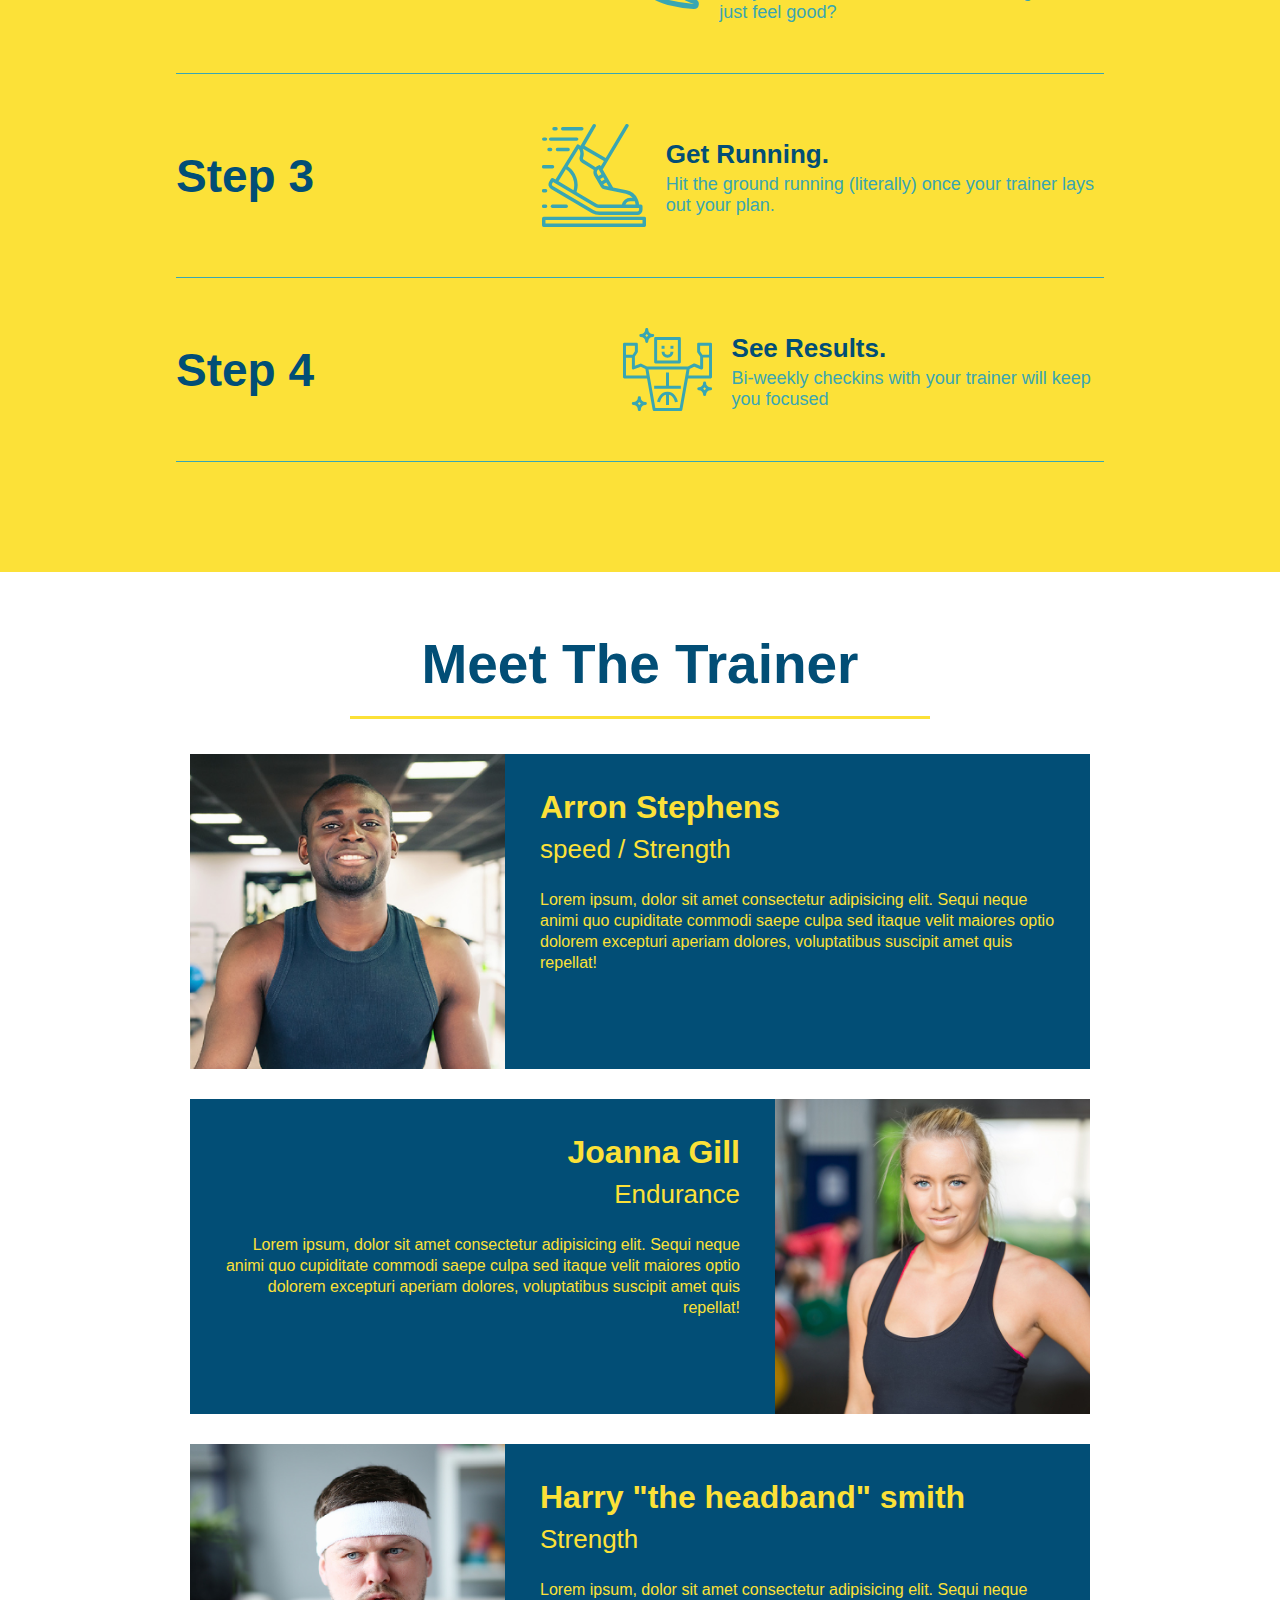
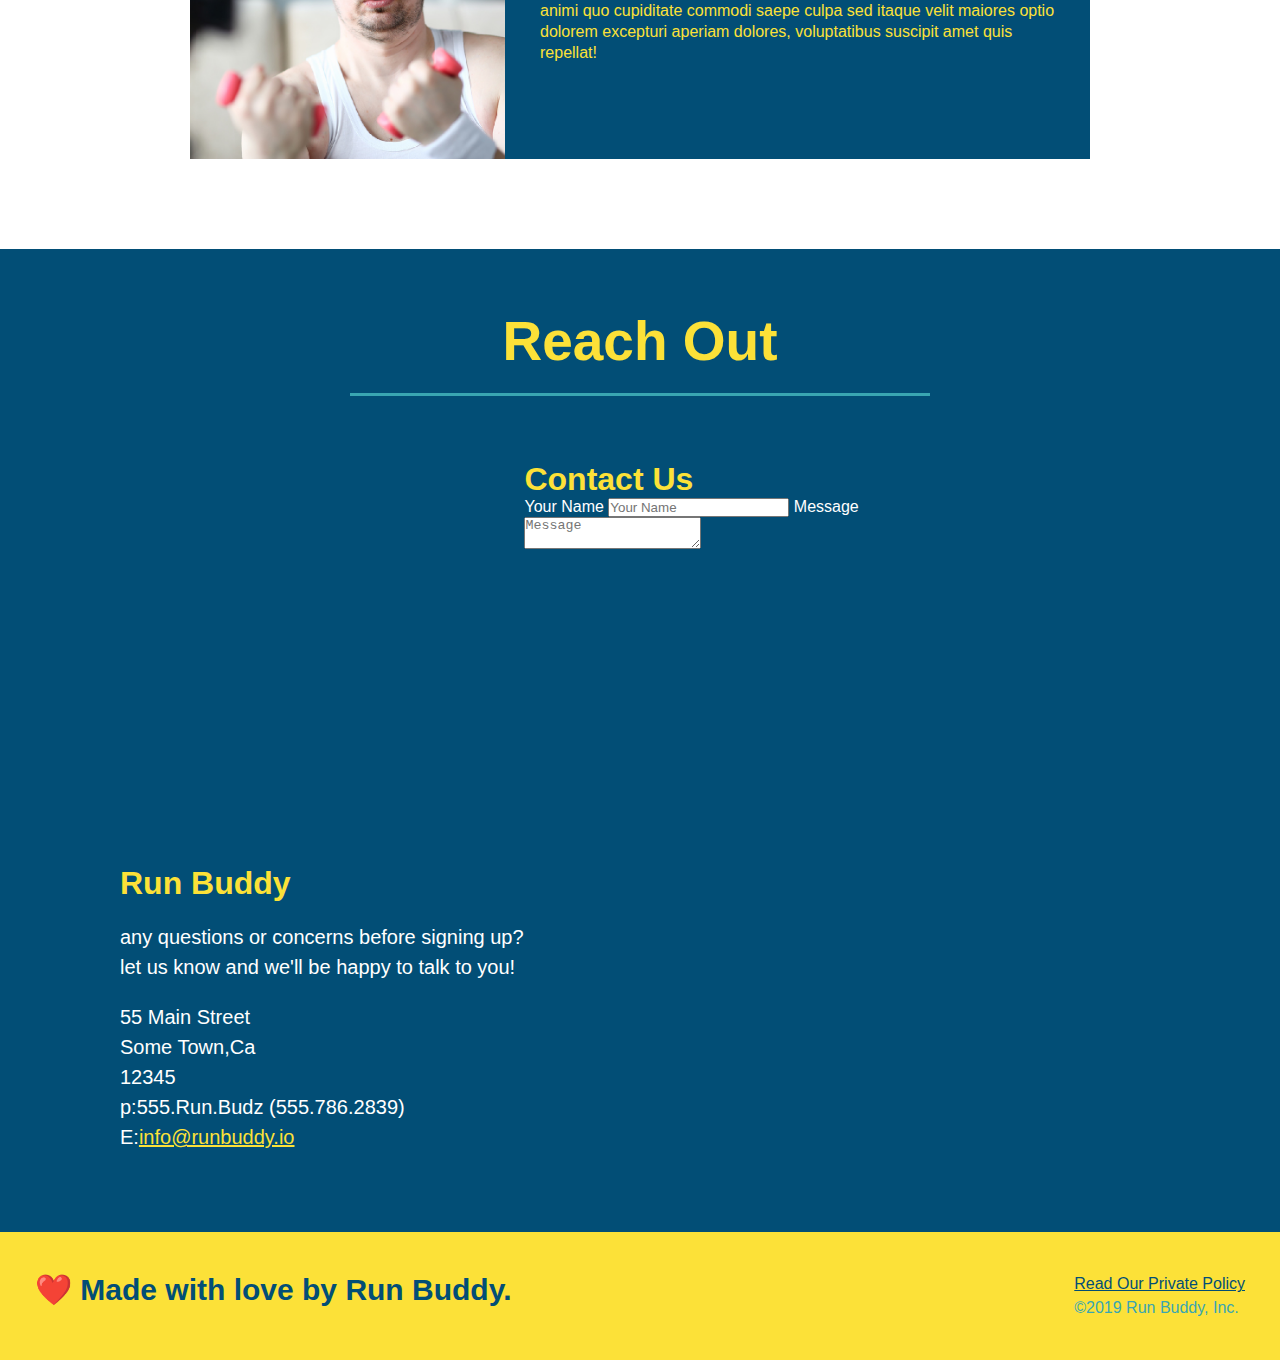
==== commit fd14a2c9: "add flexbox to the steps" ====
--- a/index.html
+++ b/index.html
@@ -68,37 +68,69 @@
     </section>
     <!--"what we do"-->
     <section id="What-We-Do" class="intro">
-        <h2 class="section-title primary-border">What We Do</h2>
-        <p>
-            butcher selfies chambray shabby chic gentrify readymade yr Echo Park XOXO Tumblr normcore Banksy direct trade Blue Bottle chillwave you probably haven't heard of them single-origin coffee Vice fanny pack fixie Odd Future Austin fingerstache pickled twee
-            synth Wes Anderson Thundercats viral bitters flannel meggings narwhal Marfa Schlitz sustainable Intelligentsia umami deep v craft
-        </p>
+        <div class="Flex-row">
+            <h2 class="section-title primary-border">What We Do</h2>
+        </div>
+        <div class="Flex-row">
+            <p>
+                butcher selfies chambray shabby chic gentrify readymade yr Echo Park XOXO Tumblr normcore Banksy direct trade Blue Bottle chillwave you probably haven't heard of them single-origin coffee Vice fanny pack fixie Odd Future Austin fingerstache pickled twee
+                synth Wes Anderson Thundercats viral bitters flannel meggings narwhal Marfa Schlitz sustainable Intelligentsia umami deep v craft
+            </p>
+        </div>
+
     </section>
     <!--waht you do-->
     <section id="What-You-Do" class="steps">
         <h2 class="section-title secondary-border">What You Do</h2>
-        <div>
-            <img src="./assets/images/step-1.svg" alt="" />
-            <h3>Step 1:<span> Fill Out the Form Above.</span></h3>
-            <p>You're already here, so why not?</p>
-        </div>
-
-        <div>
-            <img src="./assets/images/step-2.svg" alt="" />
-            <h3>Step 2:<span> Consult with One of Our Trainers.</span></h3>
-            <p>Are you here to build muscle, lose weight, or just feel good?</p>
-        </div>
-
-        <div>
-            <img src="./assets/images/step-3.svg" alt="" />
-            <h3>Step 3:<span> Get Running.</span></h3>
-            <p>Hit the ground running (literally) once your trainer lays out your plan.</p>
-        </div>
-
-        <div>
-            <img src="./assets/images/step-4.svg" alt="/">
-            <h3>Step 4:<span> See Results.</span></h3>
-            <p>Bi-weekly checkins with your trainer will keep you focused</p>
+        <div class="step">
+            <h3>Step 1</h3>
+            <div class="step-info">
+                <div class="step-img">
+                    <img src="./assets/images/step-1.svg" alt="" />
+                </div>
+                <div class="step-text">
+                    <h4> Fill Out the Form Above.</h4>
+                    <p>You're already here, so why not?</p>
+                </div>
+            </div>
+        </div>
+
+        <div class="step">
+            <h3>Step 2</h3>
+            <div class="step-info">
+                <div class="step-img">
+                    <img src="./assets/images/step-2.svg" alt="" />
+                </div>
+                <div class="step-text">
+                    <h4>Consult with One of Our Trainers.</h4>
+                    <p>Are you here to build muscle, lose weight, or just feel good?</p>
+                </div>
+            </div>
+        </div>
+
+        <div class="step">
+            <h3>Step 3</h3>
+            <div class="step-info">
+                <div class="step-img">
+                    <img src="./assets/images/step-3.svg" alt="" />
+                </div>
+                <div class="step-text">
+                    <h4> Get Running.</h4>
+                    <p>Hit the ground running (literally) once your trainer lays out your plan.</p>
+                </div>
+            </div>
+        </div>
+        <div class="step">
+            <h3>Step 4</h3>
+            <div class="step-info">
+                <div class="step-img">
+                    <img src="./assets/images/step-4.svg" alt="/">
+                </div>
+                <div class="step-text">
+                    <h4> See Results.</h4>
+                    <p>Bi-weekly checkins with your trainer will keep you focused</p>
+                </div>
+            </div>
         </div>
     </section>
     <!--meet the trainer-->
--- a/assets/css/style.css
+++ b/assets/css/style.css
@@ -27,6 +27,14 @@
     margin: 7px 0;
 }
 
+header nav ul {
+    display: flex;
+    flex-wrap: wrap;
+    justify-content: space-between;
+    align-items: center;
+    list-style: none;
+}
+
 header nav ul li {
     display: inline;
 }
@@ -34,26 +42,27 @@
 header nav ul li a {
     margin: 0 30px;
     font-weight: lighter;
-    font-size: 22px;
+    font-size: 1.55vw;
 }
 
 footer {
     background-color: #fce138;
     width: 100%;
     padding: 40px 35px;
+    display: flex;
+    justify-content: space-between;
+    flex-wrap: wrap;
 }
 
 footer h2 {
     color: #024e76;
     margin: 0;
     font-size: 30px;
-    display: inline;
 }
 
 footer div {
     float: right;
     line-height: 1.5;
-    text-align: right;
 }
 
 footer a {
@@ -75,21 +84,20 @@
 
 .hero {
     background-image: url(../images/hero-bg.jpg);
-    height: 600px;
     background-size: cover;
-    background-position: center;
+    display: flex;
+    justify-content: center;
+    flex-wrap: wrap;
 }
 
 .hero-form {
     background-color: #fce138;
     padding: 20px;
-    width: 500px;
     color: 024e76;
     border: solid 3px #024e76;
-    position: absolute;
-    bottom: 200px;
-    right: 100px;
     margin: 5px 0 15px 0;
+    width: 40%;
+    margin: 3.5%;
 }
 
 .form-input {
@@ -126,30 +134,27 @@
 
 /*end style hero*/
 
-.intro {
-    text-align: center;
-}
-
 .intro p {
     line-height: 1.7;
     color: #39a6b2;
     width: 80%;
     font-size: 20px;
     margin: 0 auto;
+    text-align: center;
 }
 
 .steps {
-    text-align: center;
     background-color: #fce138;
 }
 
 .section-title {
     font-size: 55px;
     color: #024e76;
-    margin-bottom: 35px;
-    padding: 0 100px 20px 100px;
-    display: inline-block;
     border-bottom: 3px solid;
+    padding-bottom: 20px;
+    text-align: center;
+    margin: 0 auto 35px auto;
+    width: 50%;
 }
 
 .primary-border {
@@ -160,32 +165,23 @@
     border-color: #39a6b2;
 }
 
-.steps div {
-    margin-bottom: 80px;
-}
-
-.steps img {
-    width: 15%;
-    margin: 10px 0;
-}
-
-.steps h3 {
+.step h3 {
     color: #024e76;
     font-size: 46px;
-    margin-top: 10px;
-}
-
-.steps p {
+}
+
+.step-text h4 {
+    font-size: 26px;
+    line-height: 1.5;
+    color: #024e76;
+}
+
+.step-text p {
     color: #39a6b2;
-    font-size: 23px;
-}
-
-.steps span {
-    font-size: 38px;
+    font-size: 18px;
 }
 
 .trainer {
-    text-align: center;
     width: 900px;
     margin: 0 auto 30px auto;
     background: #024e76;
@@ -229,7 +225,6 @@
 }
 
 .contact {
-    text-align: center;
     background-color: #024e76;
 }
 
@@ -266,4 +261,53 @@
 
 .contact-info a {
     color: #fce138;
+}
+
+.hero-cta {
+    width: 35%;
+    text-align: right;
+    margin: 3.5%;
+    color: #fff;
+    font-size: 18px;
+    line-height: 1.3;
+}
+
+.hero-cta h2 {
+    font-style: italic;
+    font-size: 55px;
+    color: #fce138
+}
+
+.flex-row {
+    display: flex;
+}
+
+.step {
+    margin: 50px auto;
+    padding-bottom: 50px;
+    width: 80%;
+    border-bottom: 1px solid #39a6b2;
+    display: flex;
+    flex-wrap: wrap;
+    align-items: center;
+    justify-content: space-between;
+}
+
+.step-info {
+    display: flex;
+    flex-wrap: wrap;
+    align-items: center;
+}
+
+.step-img {
+    flex: 1 12%;
+    margin-right: 20px;
+}
+
+.step-text {
+    flex: 12;
+}
+
+.step-img {
+    max-width: 100%;
 }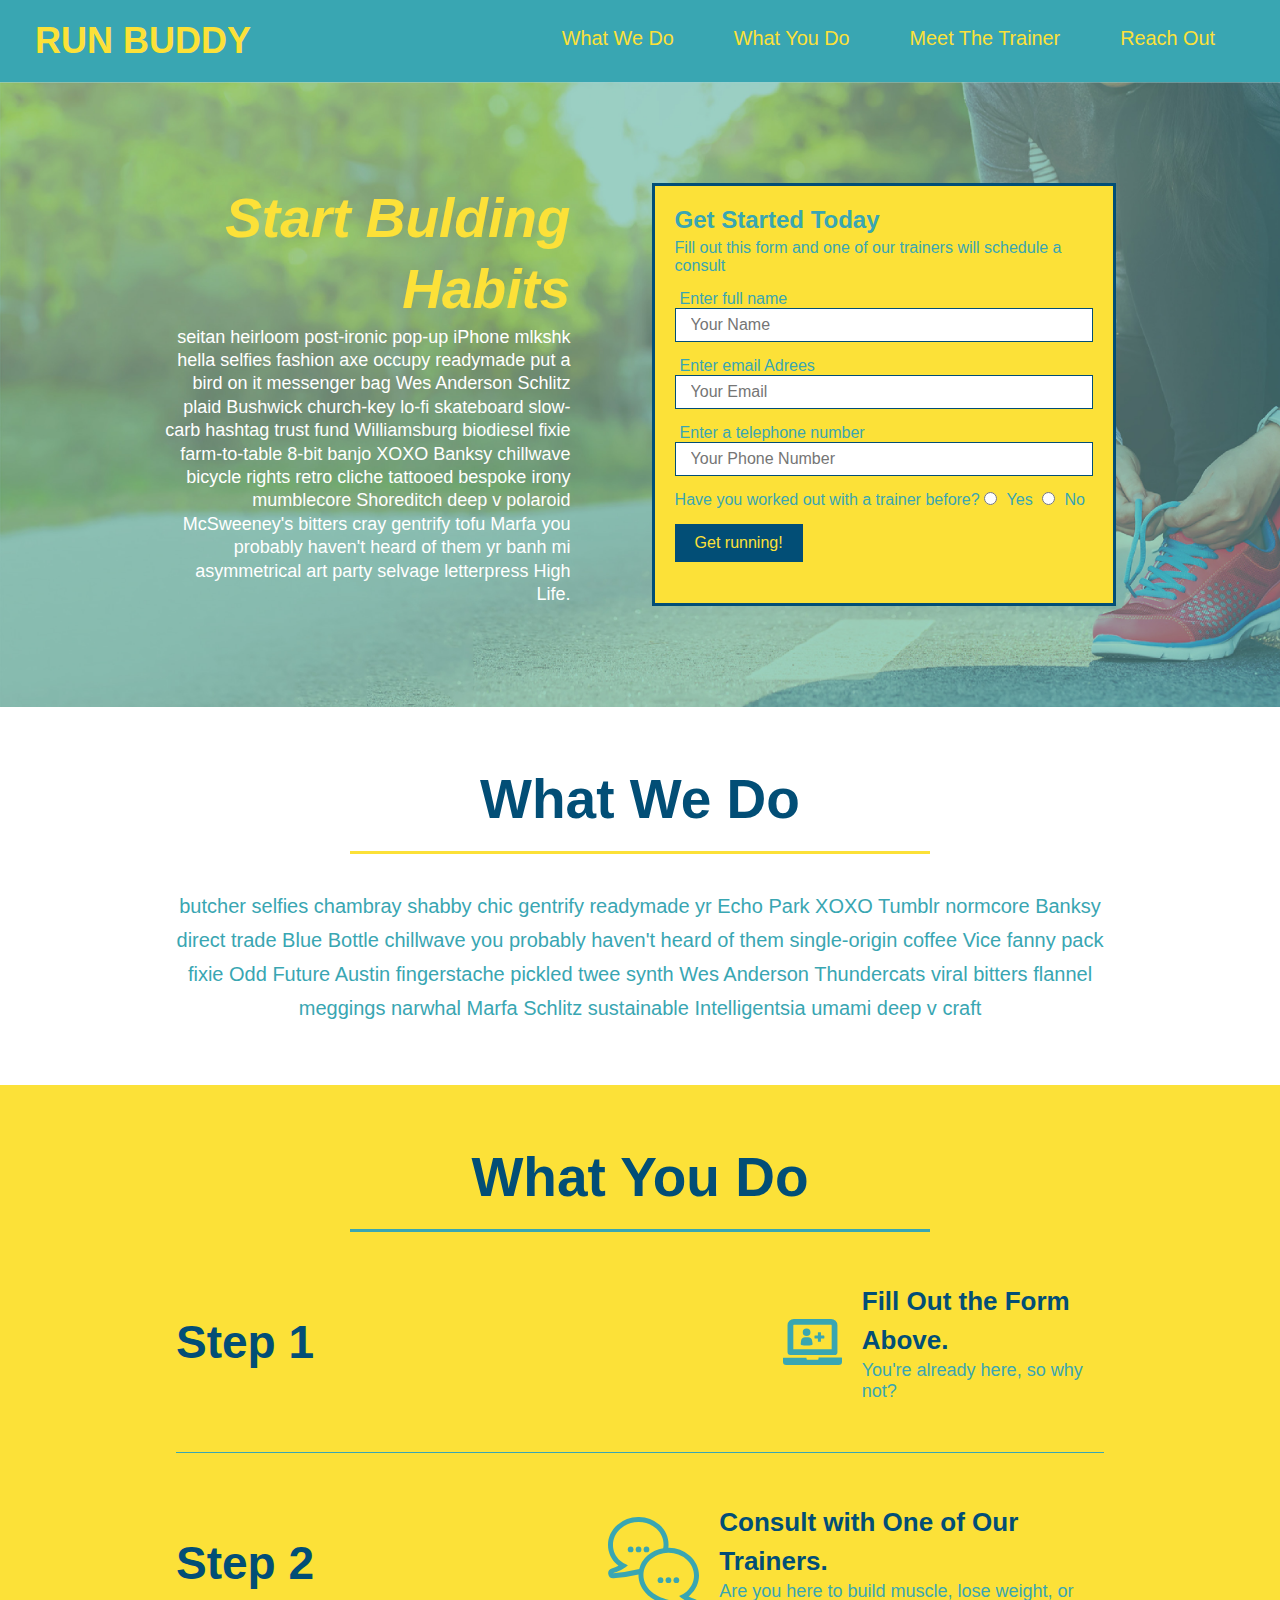
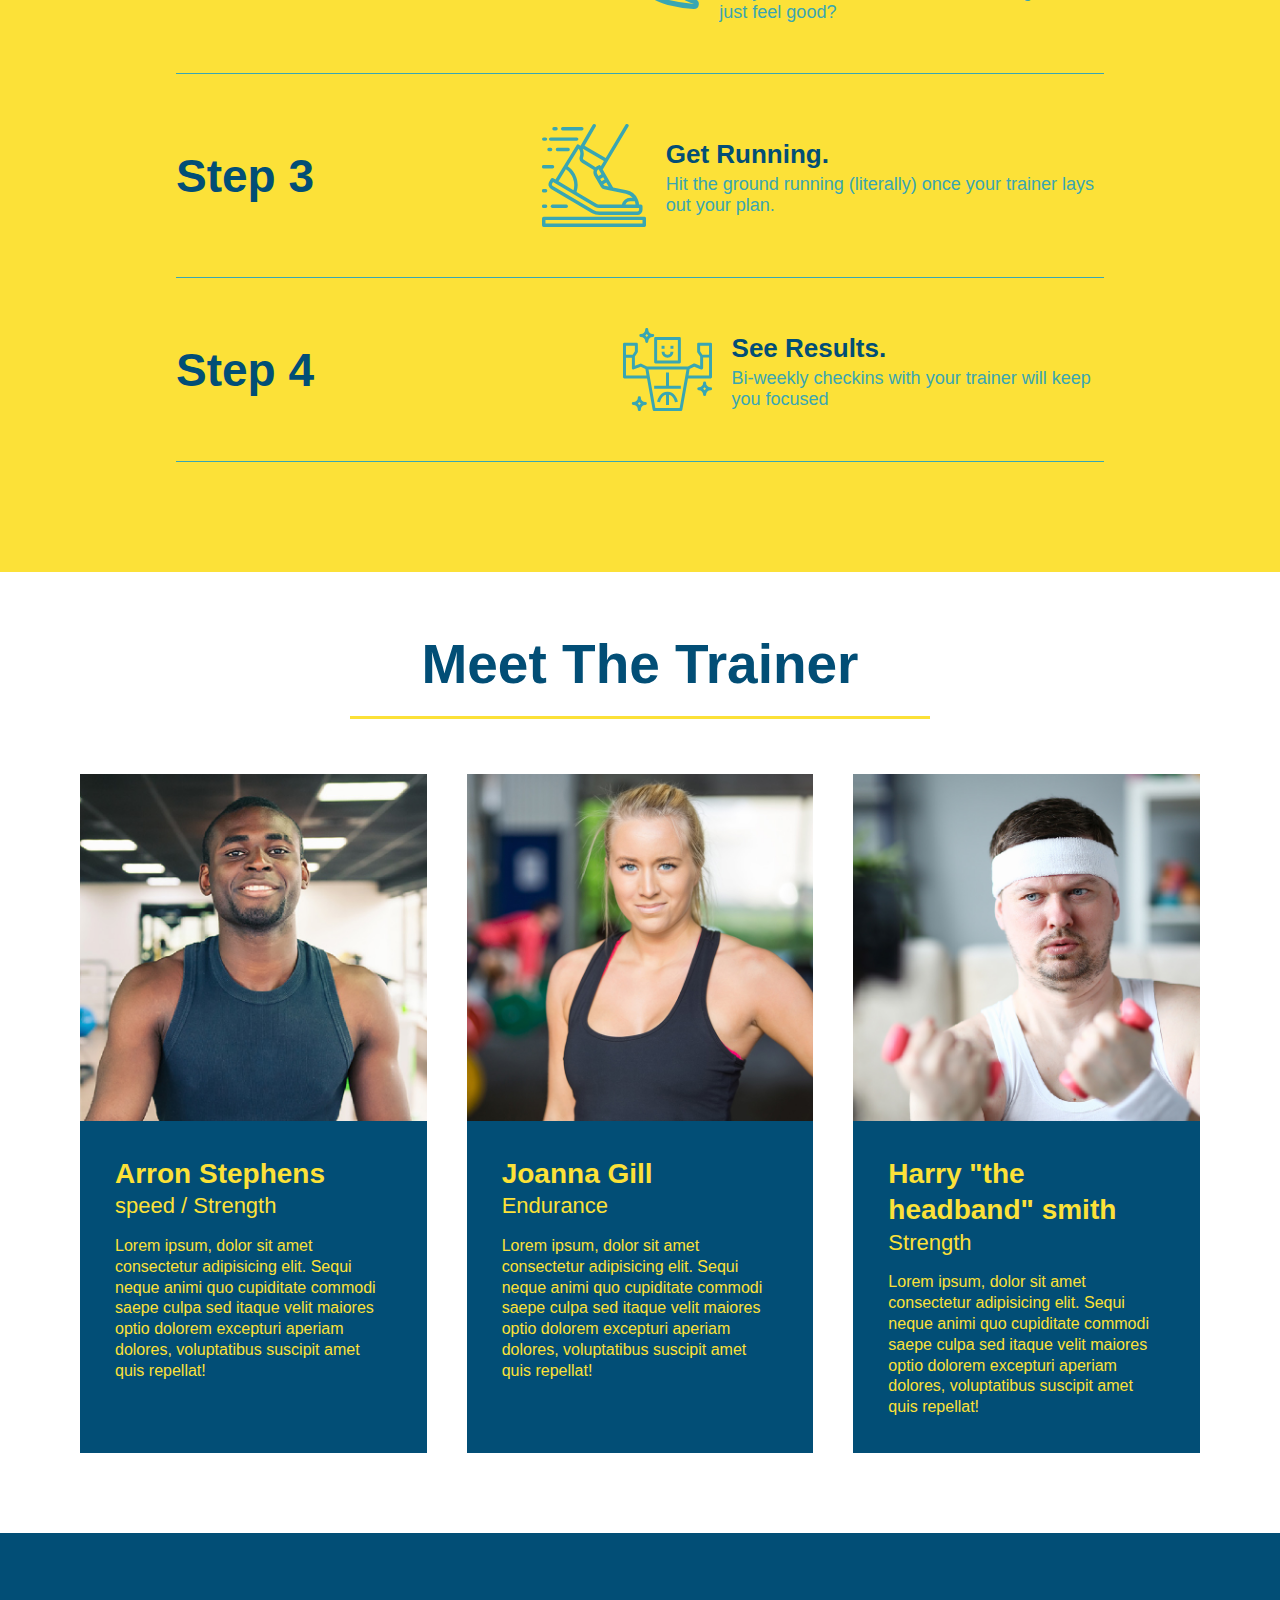
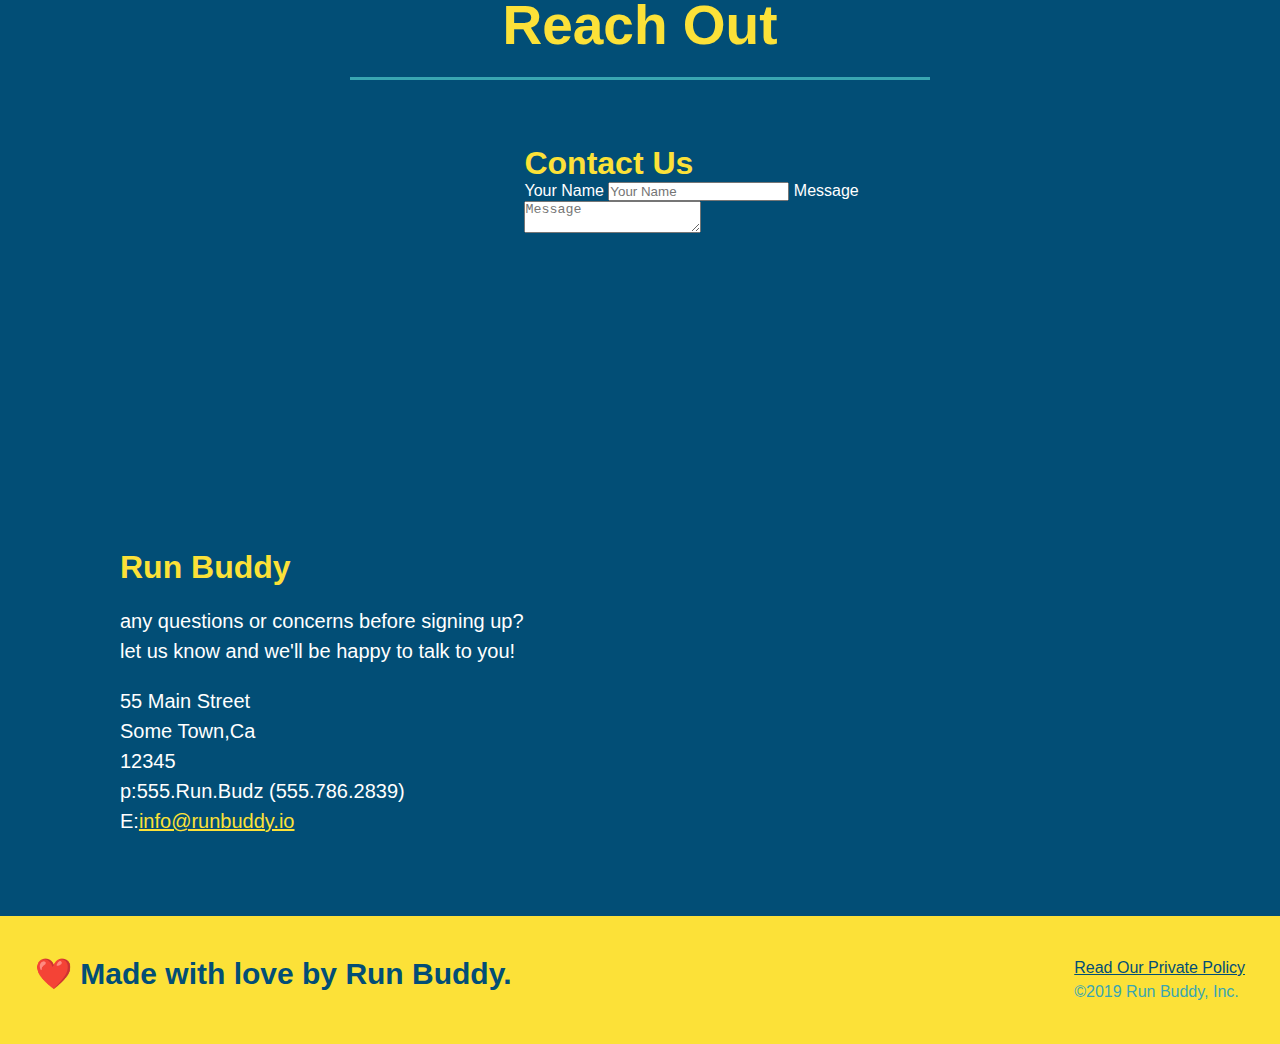
==== commit 061f694a: "add flexbox to the trainers" ====
--- a/index.html
+++ b/index.html
@@ -134,36 +134,38 @@
         </div>
     </section>
     <!--meet the trainer-->
-    <section id="Meet-The-Trainer" class="trainers">
+    <section id="Meet-The-Trainer">
         <h2 class="section-title primary-border">Meet The Trainer</h2>
-        <article class="trainer">
-            <img src="./assets/images/trainer-1.jpg" alt="Arron Stephens in his workout clothes,ready to pump iron" />
-            <div class="trainer-bio text-left">
-                <h3>Arron Stephens</h3>
-                <h4>speed / Strength</h4>
-                <p>
-                    Lorem ipsum, dolor sit amet consectetur adipisicing elit. Sequi neque animi quo cupiditate commodi saepe culpa sed itaque velit maiores optio dolorem excepturi aperiam dolores, voluptatibus suscipit amet quis repellat!
-                </p>
-            </div>
-        </article>
-        <article class="trainer">
-            <div class="trainer-bio text-right">
-                <h3>Joanna Gill</h3>
-                <h4>Endurance</h4>
-                <p>
-                    Lorem ipsum, dolor sit amet consectetur adipisicing elit. Sequi neque animi quo cupiditate commodi saepe culpa sed itaque velit maiores optio dolorem excepturi aperiam dolores, voluptatibus suscipit amet quis repellat!
-                </p>
-            </div>
-            <img src="./assets/images/trainer-2.jpg" alt="Joanna Gill cooling off after a workout" />
-        </article>
-        <article class="trainer">
-            <img src="./assets/images/trainer-3.jpg" alt="Harry Smith wearing a headband and lifting comically small pink weights">
-            <div class="trainer-bio trainer-left">
-                <h3>Harry "the headband" smith</h3>
-                <h4>Strength</h4>
-                <p> Lorem ipsum, dolor sit amet consectetur adipisicing elit. Sequi neque animi quo cupiditate commodi saepe culpa sed itaque velit maiores optio dolorem excepturi aperiam dolores, voluptatibus suscipit amet quis repellat!</p>
-            </div>
-        </article>
+        <div class="trainers">
+            <article class="trainer">
+                <img src="./assets/images/trainer-1.jpg" alt="Arron Stephens in his workout clothes,ready to pump iron" />
+                <div class="trainer-bio">
+                    <h3>Arron Stephens</h3>
+                    <h4>speed / Strength</h4>
+                    <p>
+                        Lorem ipsum, dolor sit amet consectetur adipisicing elit. Sequi neque animi quo cupiditate commodi saepe culpa sed itaque velit maiores optio dolorem excepturi aperiam dolores, voluptatibus suscipit amet quis repellat!
+                    </p>
+                </div>
+            </article>
+            <article class="trainer">
+                <img src="./assets/images/trainer-2.jpg" alt="Joanna Gill cooling off after a workout" />
+                <div class="trainer-bio">
+                    <h3>Joanna Gill</h3>
+                    <h4>Endurance</h4>
+                    <p>
+                        Lorem ipsum, dolor sit amet consectetur adipisicing elit. Sequi neque animi quo cupiditate commodi saepe culpa sed itaque velit maiores optio dolorem excepturi aperiam dolores, voluptatibus suscipit amet quis repellat!
+                    </p>
+                </div>
+            </article>
+            <article class="trainer">
+                <img src="./assets/images/trainer-3.jpg" alt="Harry Smith wearing a headband and lifting comically small pink weights">
+                <div class="trainer-bio">
+                    <h3>Harry "the headband" smith</h3>
+                    <h4>Strength</h4>
+                    <p> Lorem ipsum, dolor sit amet consectetur adipisicing elit. Sequi neque animi quo cupiditate commodi saepe culpa sed itaque velit maiores optio dolorem excepturi aperiam dolores, voluptatibus suscipit amet quis repellat!</p>
+                </div>
+            </article>
+        </div>
     </section>
     <!--Reach out-->
     <section id="Reach-Out" class="contact">
--- a/assets/css/style.css
+++ b/assets/css/style.css
@@ -182,22 +182,19 @@
 }
 
 .trainer {
-    width: 900px;
-    margin: 0 auto 30px auto;
+    margin: 20px;
     background: #024e76;
     color: #fce138;
-    overflow: auto;
+    flex: 1;
 }
 
 .trainer img {
-    width: 35%;
-    float: left;
+    width: 100%;
 }
 
 .trainer-bio {
     padding: 35px;
-    float: left;
-    width: 65%
+    line-height: 1.3;
 }
 
 .text-left {
@@ -209,19 +206,17 @@
 }
 
 .trainer-bio h3 {
-    font-size: 32px;
-    margin-bottom: 8px;
+    font-size: 28px;
 }
 
 .trainer-bio h4 {
     font-weight: lighter;
-    font-size: 26px;
-    margin-bottom: 25px;
+    font-size: 22px;
+    margin-bottom: 15px;
 }
 
 .trainer-bio p {
     font-size: 17 px;
-    line-height: 1.3;
 }
 
 .contact {
@@ -310,4 +305,12 @@
 
 .step-img {
     max-width: 100%;
+}
+
+.trainers {
+    width: 100%;
+    margin: 0 auto;
+    display: flex;
+    flex-wrap: wrap;
+    justify-content: space-around;
 }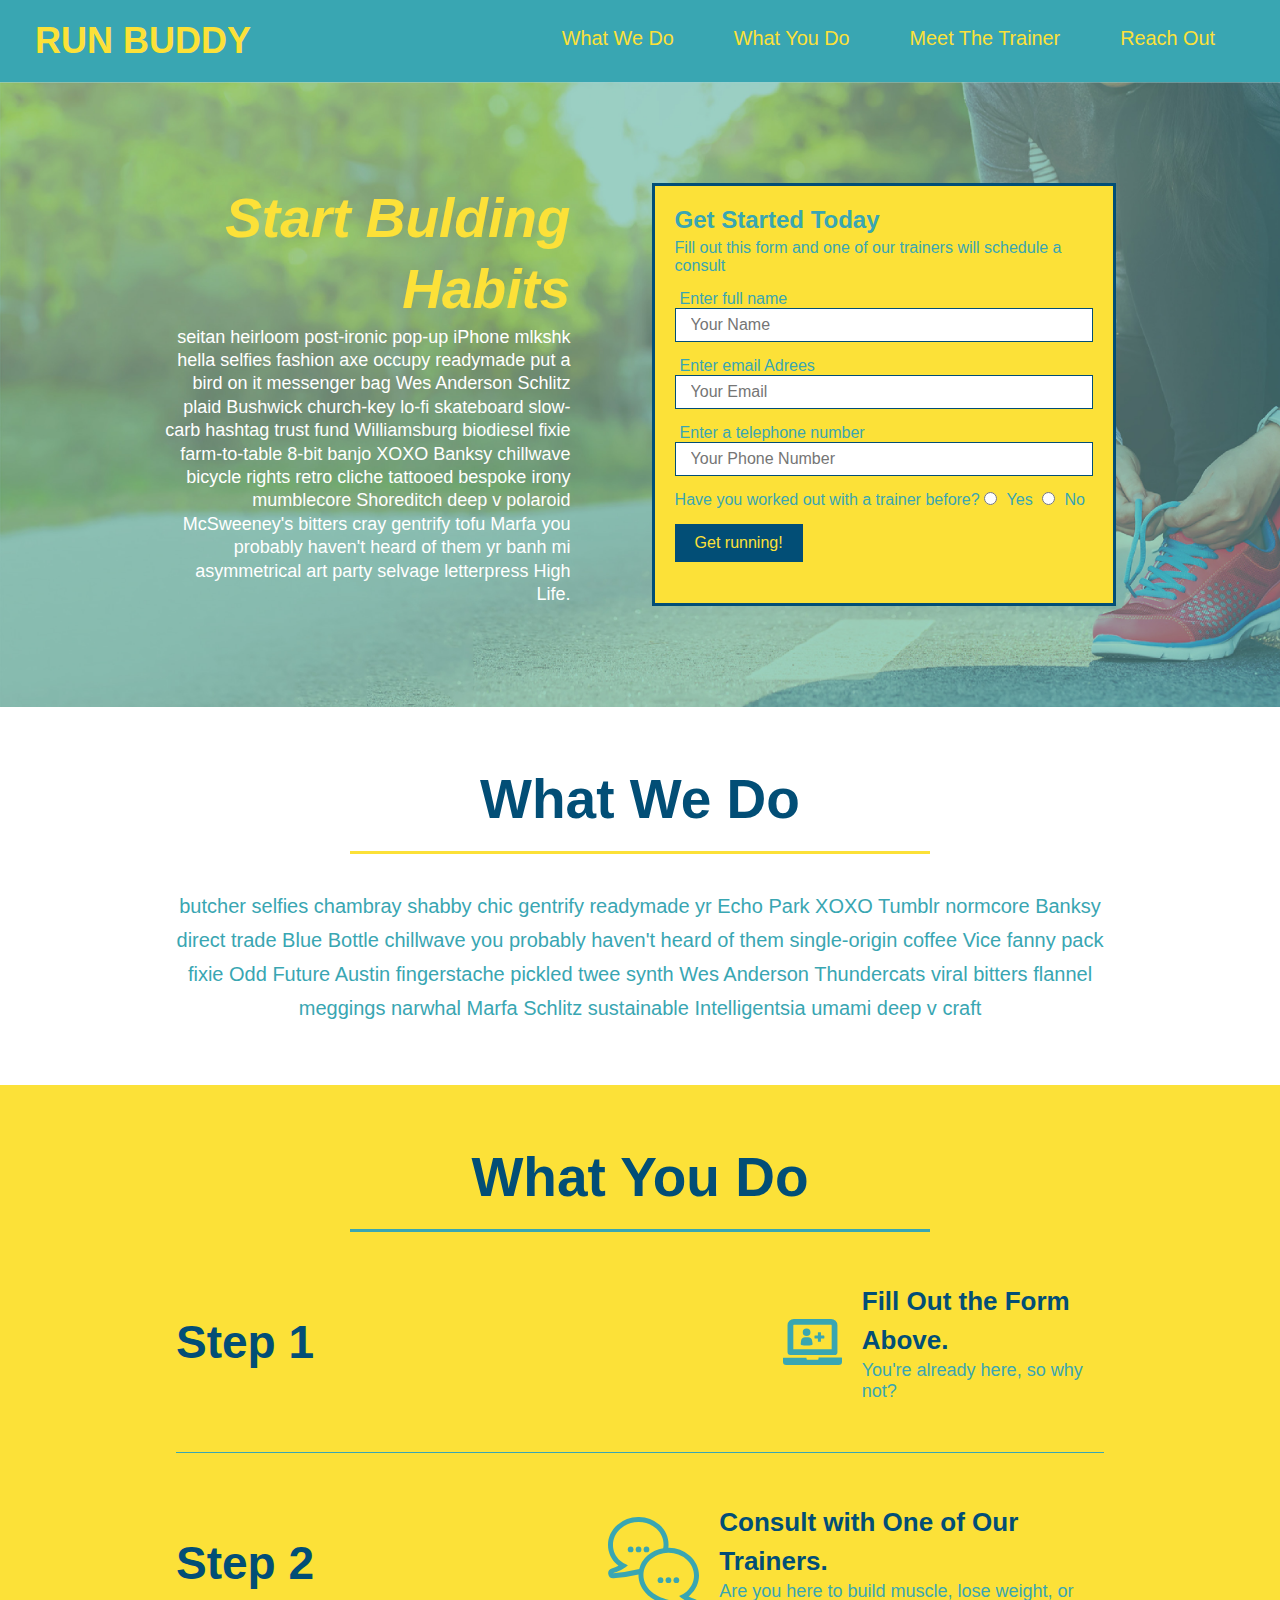
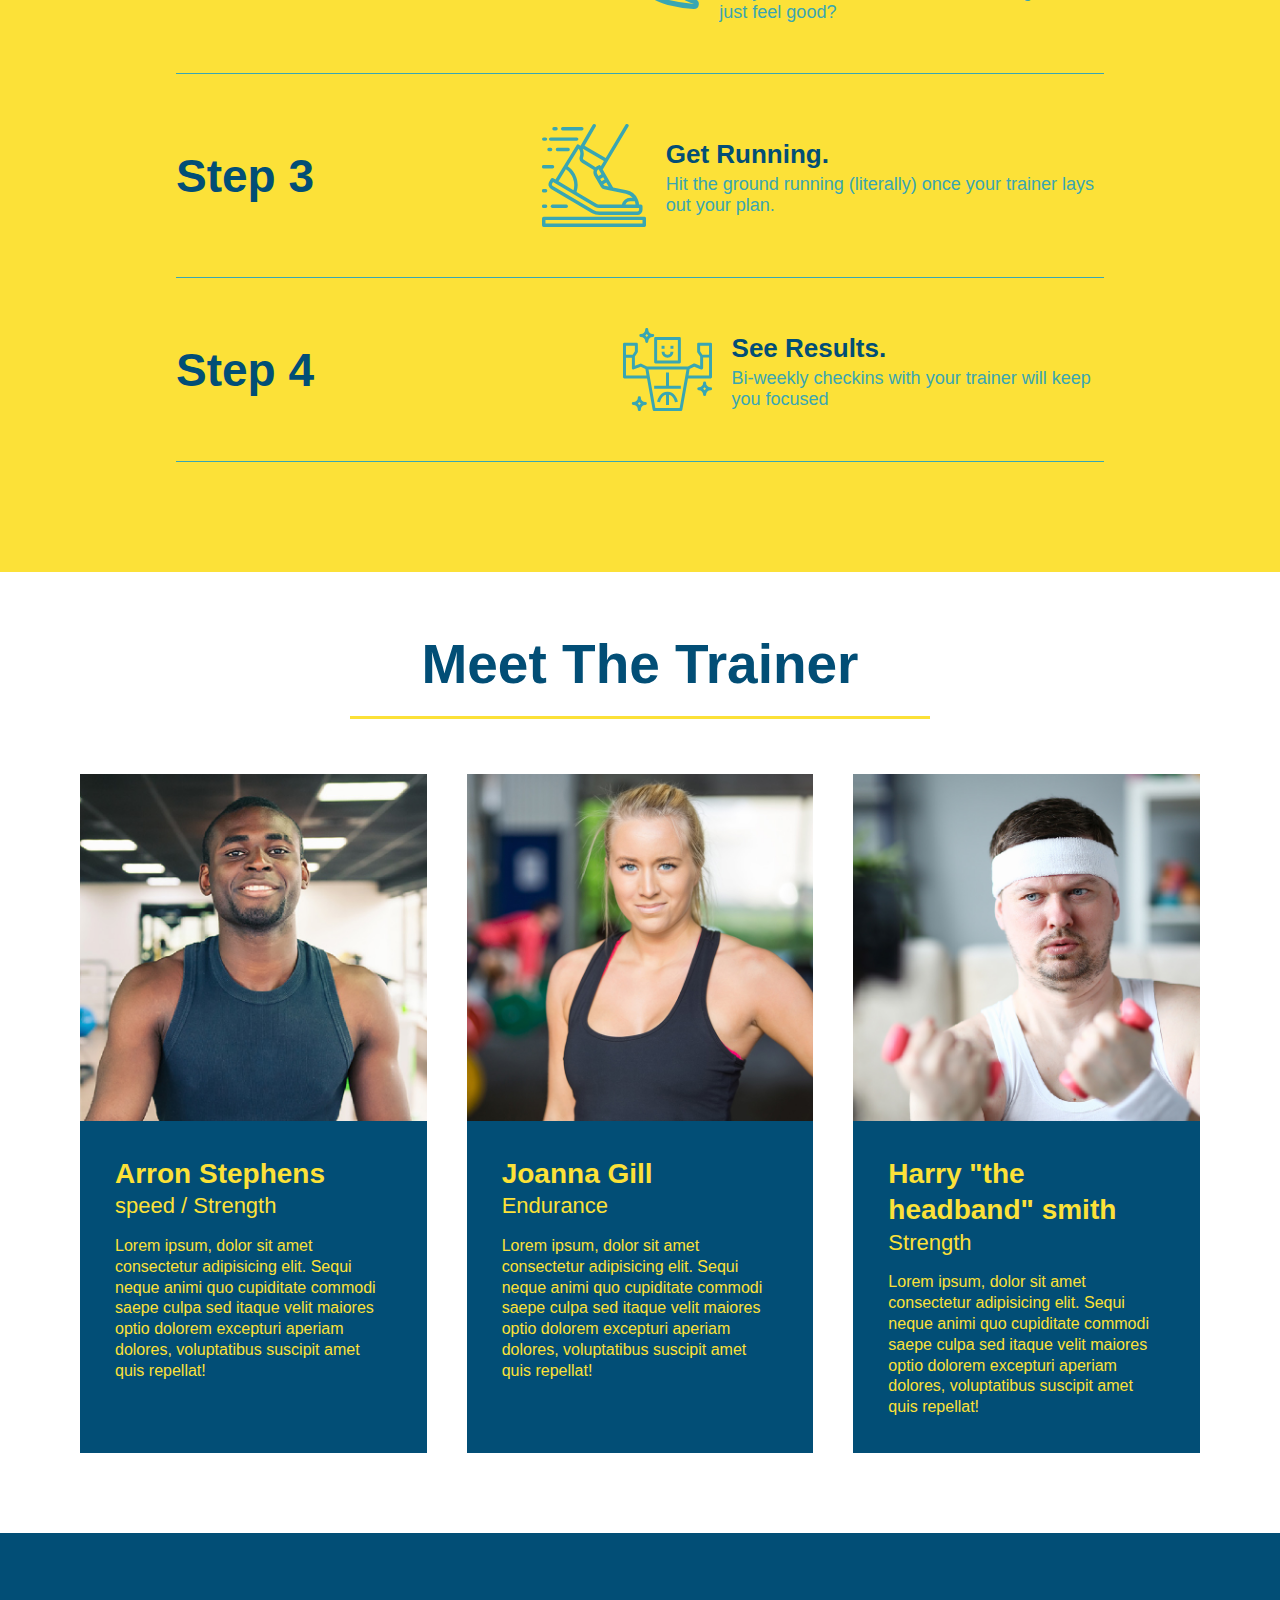
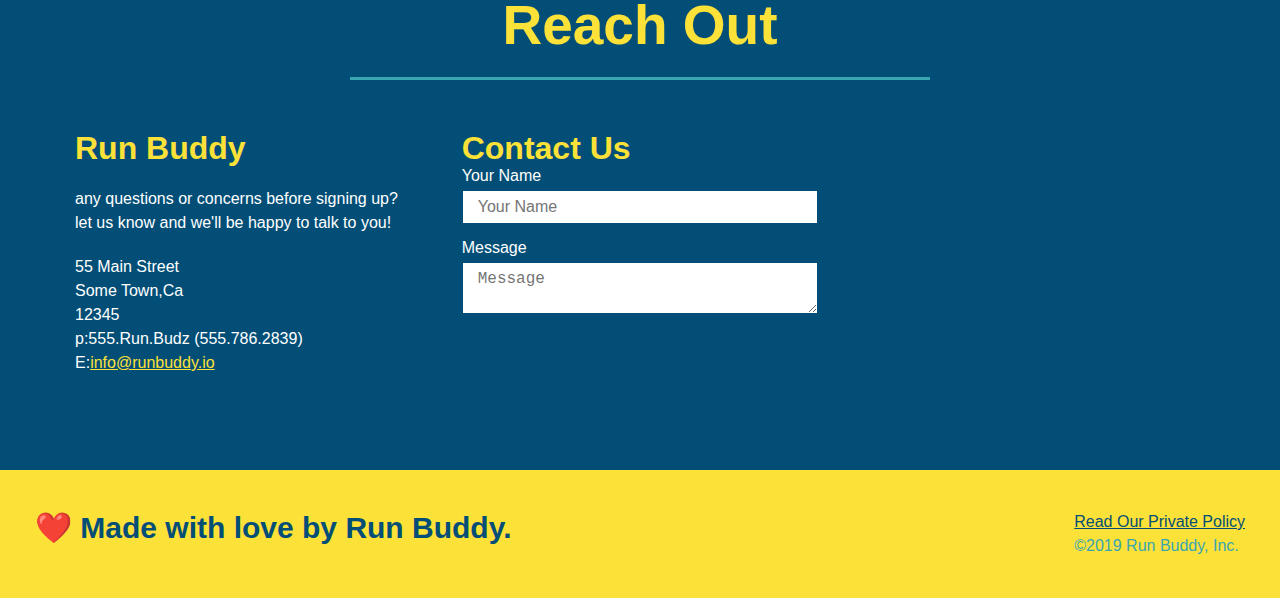
==== commit 3ae274b3: "the reach out part restyle" ====
--- a/index.html
+++ b/index.html
@@ -171,19 +171,6 @@
     <section id="Reach-Out" class="contact">
         <h2 class="section-title secondary-border">Reach Out</h2>
         <div class="contact-info">
-            <iframe src="https://www.google.com/maps/embed?pb=!1m18!1m12!1m3!1d3117.5003484951353!2d-121.27553898434911!3d38.61436907118195!2m3!1f0!2f0!3f0!3m2!1i1024!2i768!4f13.1!3m3!1m2!1s0x809add82c5664607%3A0x96ec622857a956f2!2s2330%20Vehicle%20Dr%2C%20Rancho%20Cordova%2C%20CA%2095670!5e0!3m2!1sen!2sus!4v1633524062350!5m2!1sen!2sus"
-                style="border:0;" allowfullscreen="" loading="lazy">
-            </iframe>
-            <div class="contact-form">
-                <h3>Contact Us</h3>
-                <form>
-                    <label for="contact-name">Your Name</label>
-                    <input type="text" id="contact-name" placeholder="Your Name" />
-
-                    <label for="contact-message">Message</label>
-                    <textarea id="contact-message" placeholder="Message"></textarea>
-                </form>
-            </div>
             <div>
                 <h3>Run Buddy</h3>
                 <p>
@@ -198,6 +185,19 @@
                 E:<a href="mailto:info@runbuddy.io">info@runbuddy.io</a>
                 </address>
             </div>
+            <div class="contact-form">
+                <h3>Contact Us</h3>
+                <form>
+                    <label for="contact-name">Your Name</label>
+                    <input type="text" id="contact-name" placeholder="Your Name" />
+
+                    <label for="contact-message">Message</label>
+                    <textarea id="contact-message" placeholder="Message"></textarea>
+                </form>
+            </div>
+            <iframe src="https://www.google.com/maps/embed?pb=!1m18!1m12!1m3!1d3117.5003484951353!2d-121.27553898434911!3d38.61436907118195!2m3!1f0!2f0!3f0!3m2!1i1024!2i768!4f13.1!3m3!1m2!1s0x809add82c5664607%3A0x96ec622857a956f2!2s2330%20Vehicle%20Dr%2C%20Rancho%20Cordova%2C%20CA%2095670!5e0!3m2!1sen!2sus!4v1633524062350!5m2!1sen!2sus"
+                style="border:0;" allowfullscreen="" loading="lazy">
+            </iframe>
         </div>
     </section>
     <footer>
--- a/assets/css/style.css
+++ b/assets/css/style.css
@@ -227,17 +227,15 @@
     color: #fce138;
 }
 
-.contact-info iframe {
-    width: 400px;
-    height: 400px;
-}
+.contact-info {
+    display: flex;
+    justify-content: space-between;
+    flex-wrap: wrap;
+}
+
+.contact-info iframe {}
 
 .contact-info div {
-    width: 410px;
-    display: inline-block;
-    vertical-align: top;
-    text-align: left;
-    margin: 30px 0 0 60px;
     color: white
 }
 
@@ -250,7 +248,7 @@
 .contact-info address {
     margin: 20px 0;
     line-height: 1.5;
-    font-size: 20px;
+    font-size: 16px;
     font-style: normal;
 }
 
@@ -313,4 +311,31 @@
     display: flex;
     flex-wrap: wrap;
     justify-content: space-around;
+}
+
+.contact-info>* {
+    flex: 1;
+    margin: 15px;
+}
+
+.contact-form input,
+.contact-form textarea {
+    border: 1px solid #024e76;
+    display: block;
+    padding: 7px 15px;
+    font-size: 16px;
+    color: #024e76;
+    width: 100%;
+    margin-bottom: 15px;
+    margin-top: 5px;
+}
+
+.contact-form button {
+    width: 100%;
+    border: none;
+    background: #fce138;
+    color: #024e76;
+    text-align: center;
+    padding: 15px 0;
+    font-size: 16px;
 }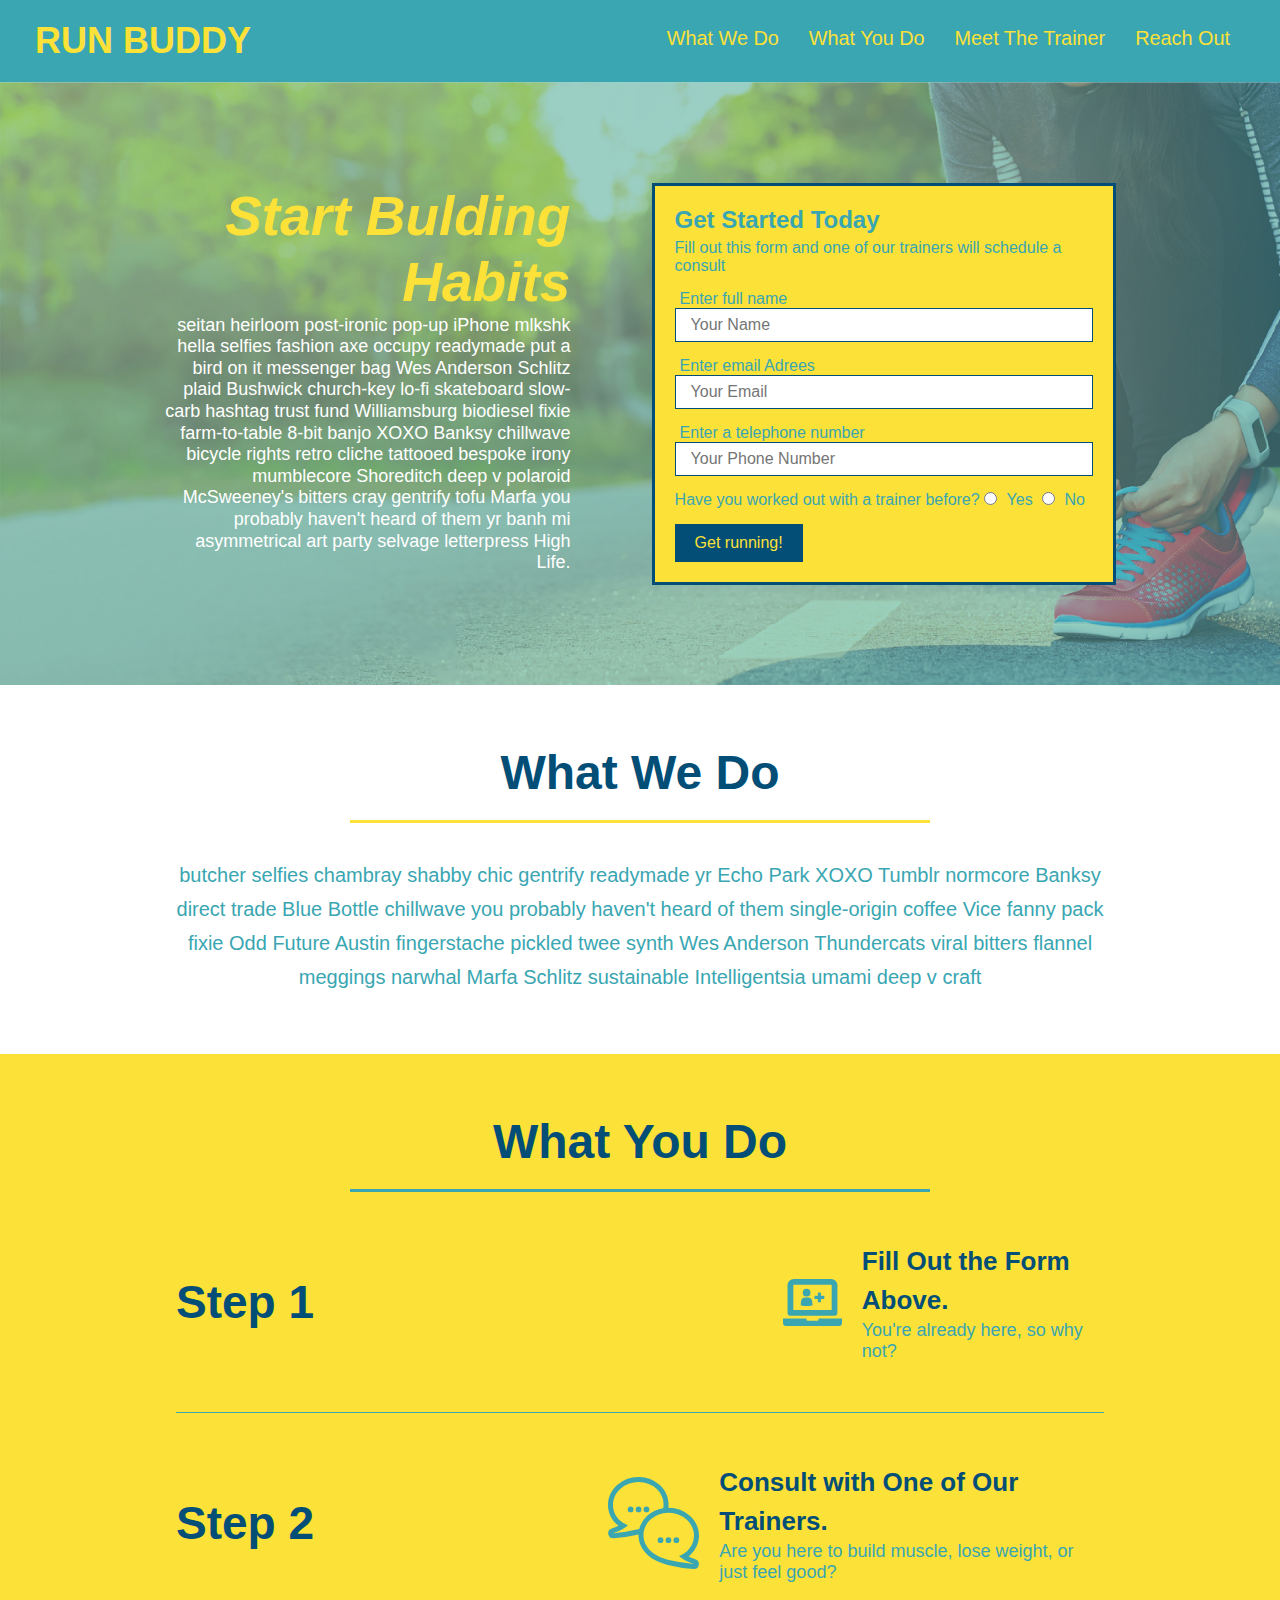
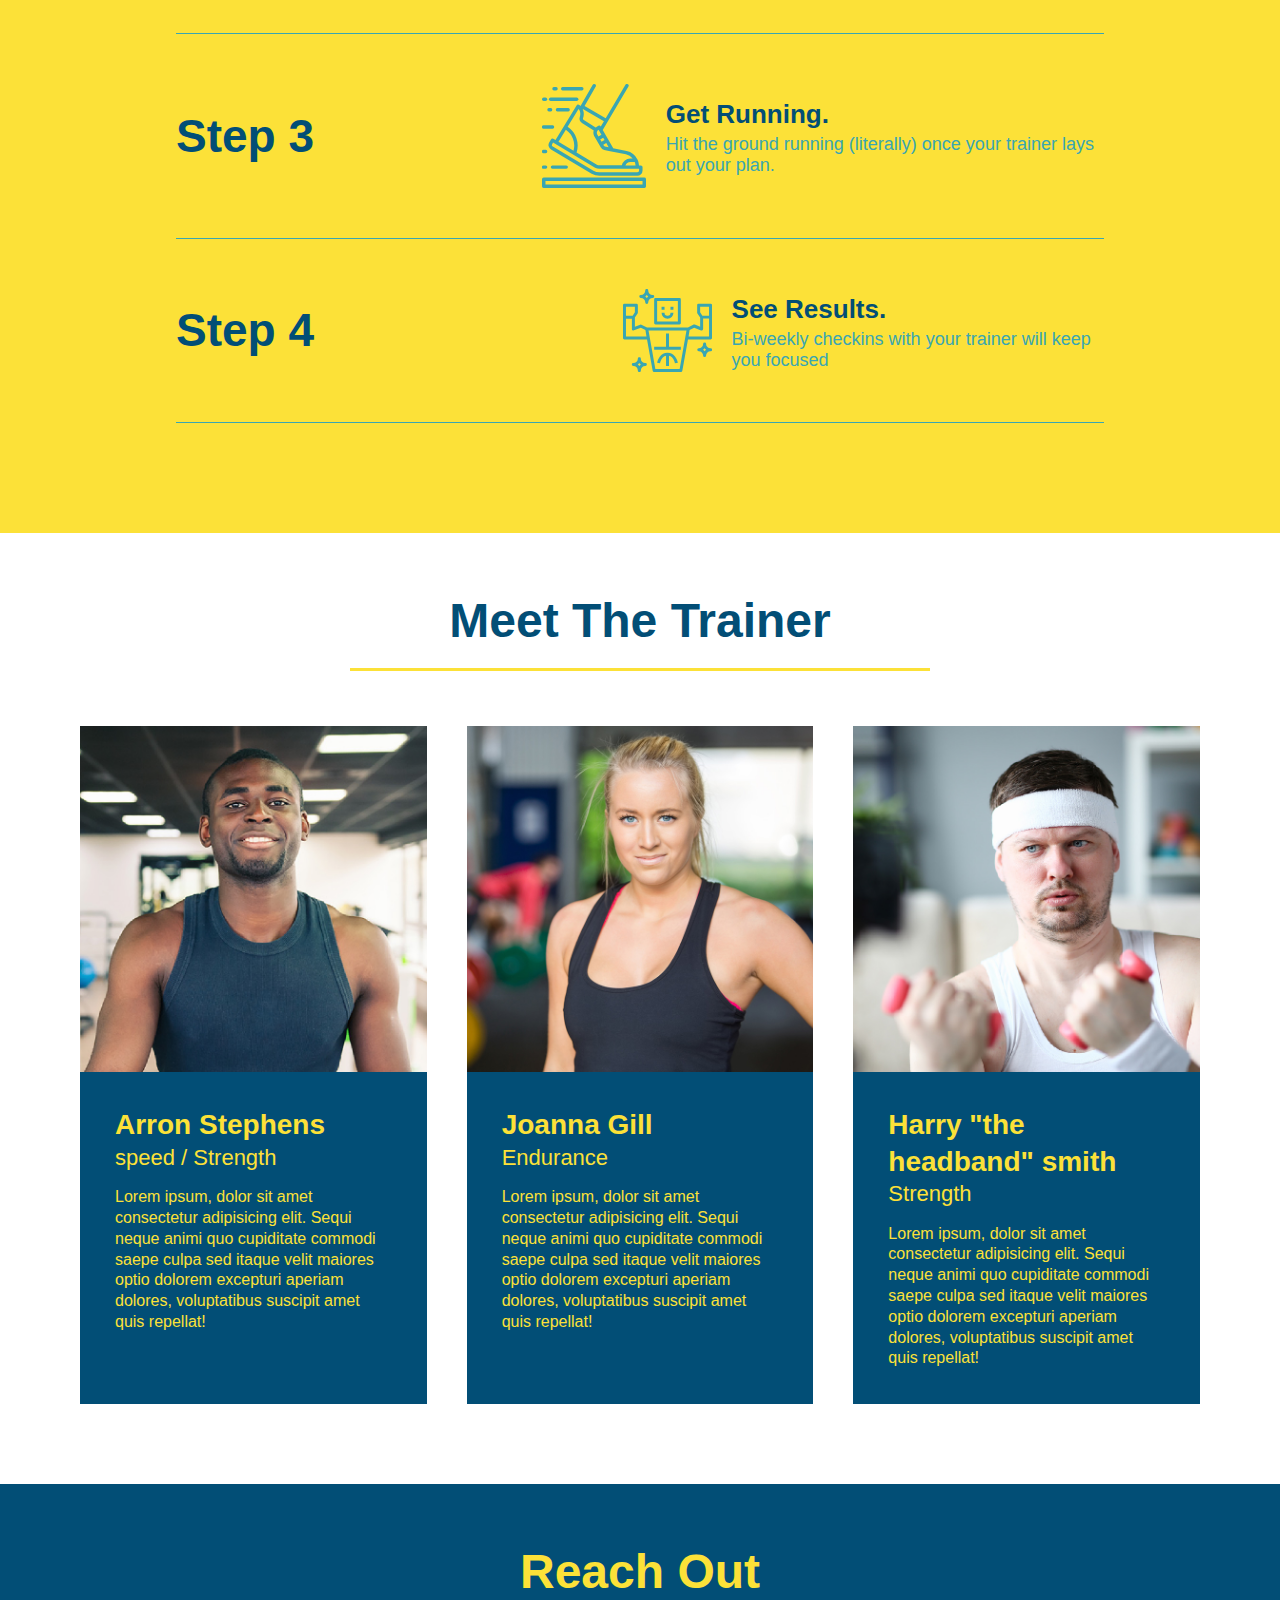
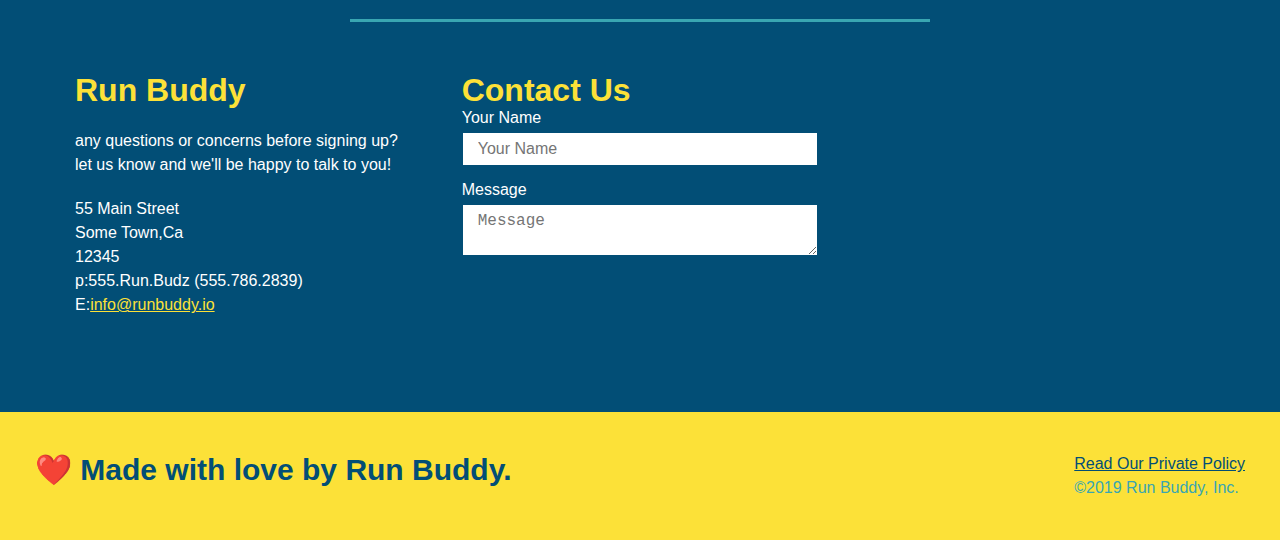
==== commit 8d25e72c: "add media" ====
--- a/index.html
+++ b/index.html
@@ -2,6 +2,7 @@
 
 <head>
     <meta charset="UTF-8">
+    <meta name="viewport" content="width=device-width, initial-scale=1.0" />
     <title>Run Buddy</title>
     <link rel="stylesheet" href="./assets/css/style.css" />
 </head>
--- a/assets/css/style.css
+++ b/assets/css/style.css
@@ -40,7 +40,7 @@
 }
 
 header nav ul li a {
-    margin: 0 30px;
+    padding: 10px 15px;
     font-weight: lighter;
     font-size: 1.55vw;
 }
@@ -88,6 +88,7 @@
     display: flex;
     justify-content: center;
     flex-wrap: wrap;
+    align-items: flex-start;
 }
 
 .hero-form {
@@ -148,7 +149,7 @@
 }
 
 .section-title {
-    font-size: 55px;
+    font-size: 48px;
     color: #024e76;
     border-bottom: 3px solid;
     padding-bottom: 20px;
@@ -262,7 +263,7 @@
     margin: 3.5%;
     color: #fff;
     font-size: 18px;
-    line-height: 1.3;
+    line-height: 1.2;
 }
 
 .hero-cta h2 {
@@ -338,4 +339,91 @@
     text-align: center;
     padding: 15px 0;
     font-size: 16px;
+}
+
+@media screen and (max-width: 980px) {
+    header {
+        padding-bottom: 0;
+        justify-content: center;
+    }
+    header h1 {
+        width: 100%;
+        text-align: center;
+    }
+    header nav ul {
+        margin-top: 20px;
+        width: 100%;
+        justify-content: center;
+    }
+    header nav ul li a {
+        font-size: 20px;
+    }
+    footer h2,
+    footer div {
+        text-align: center;
+        width: 100%;
+    }
+    .hero-cta,
+    .hero-form {
+        width: 100%;
+    }
+    .hero-cta {
+        text-align: center;
+    }
+    .section-title {
+        width: 80%;
+    }
+    .trainer {
+        flex: 0 70%;
+    }
+    .contact-info iframe {
+        flex: 1 100%;
+    }
+}
+
+@media screen and (max-with:768px) {
+    section {
+        padding: 30px 15px;
+    }
+    .step h3 {
+        flex: 1 100%;
+    }
+    .step-info {
+        flex: 2 100%;
+        text-align: center;
+        justify-content: center;
+    }
+    .step-img {
+        flex: 0 32%;
+        margin-right: 0;
+        margin-top: 15px;
+        margin-bottom: 15px;
+    }
+    .step-text {
+        flex: 100%
+    }
+}
+
+@media screen and (max-width:575px) {
+    .hero-form button {
+        width: 100%;
+    }
+    .section-title {
+        width: 95%;
+    }
+    .intro p {
+        width: 100px;
+    }
+    .trainer {
+        flex: 0 100%;
+    }
+    .contact-info {
+        text-align: center;
+    }
+    .contact-info>* {
+        flex: 0 100%
+    }
+    .contact-form {
+        order: 3;
+    }
 }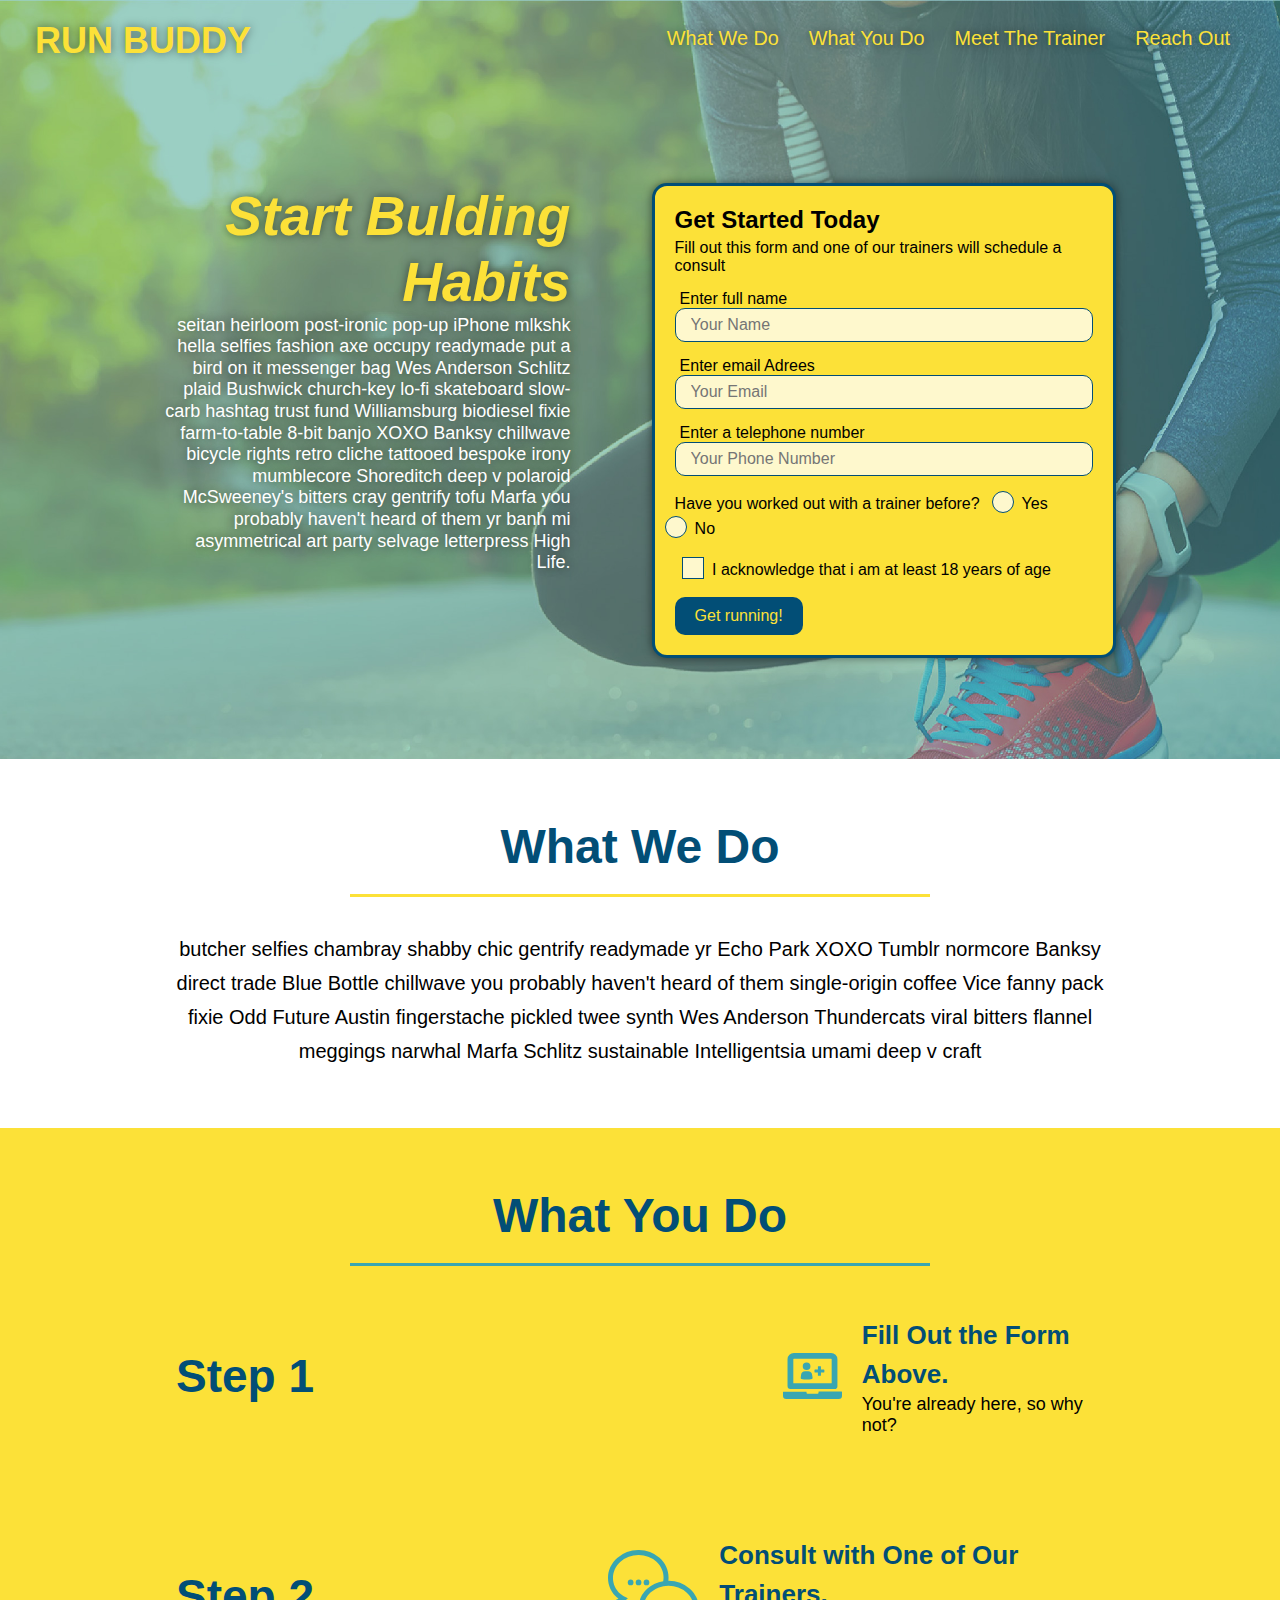
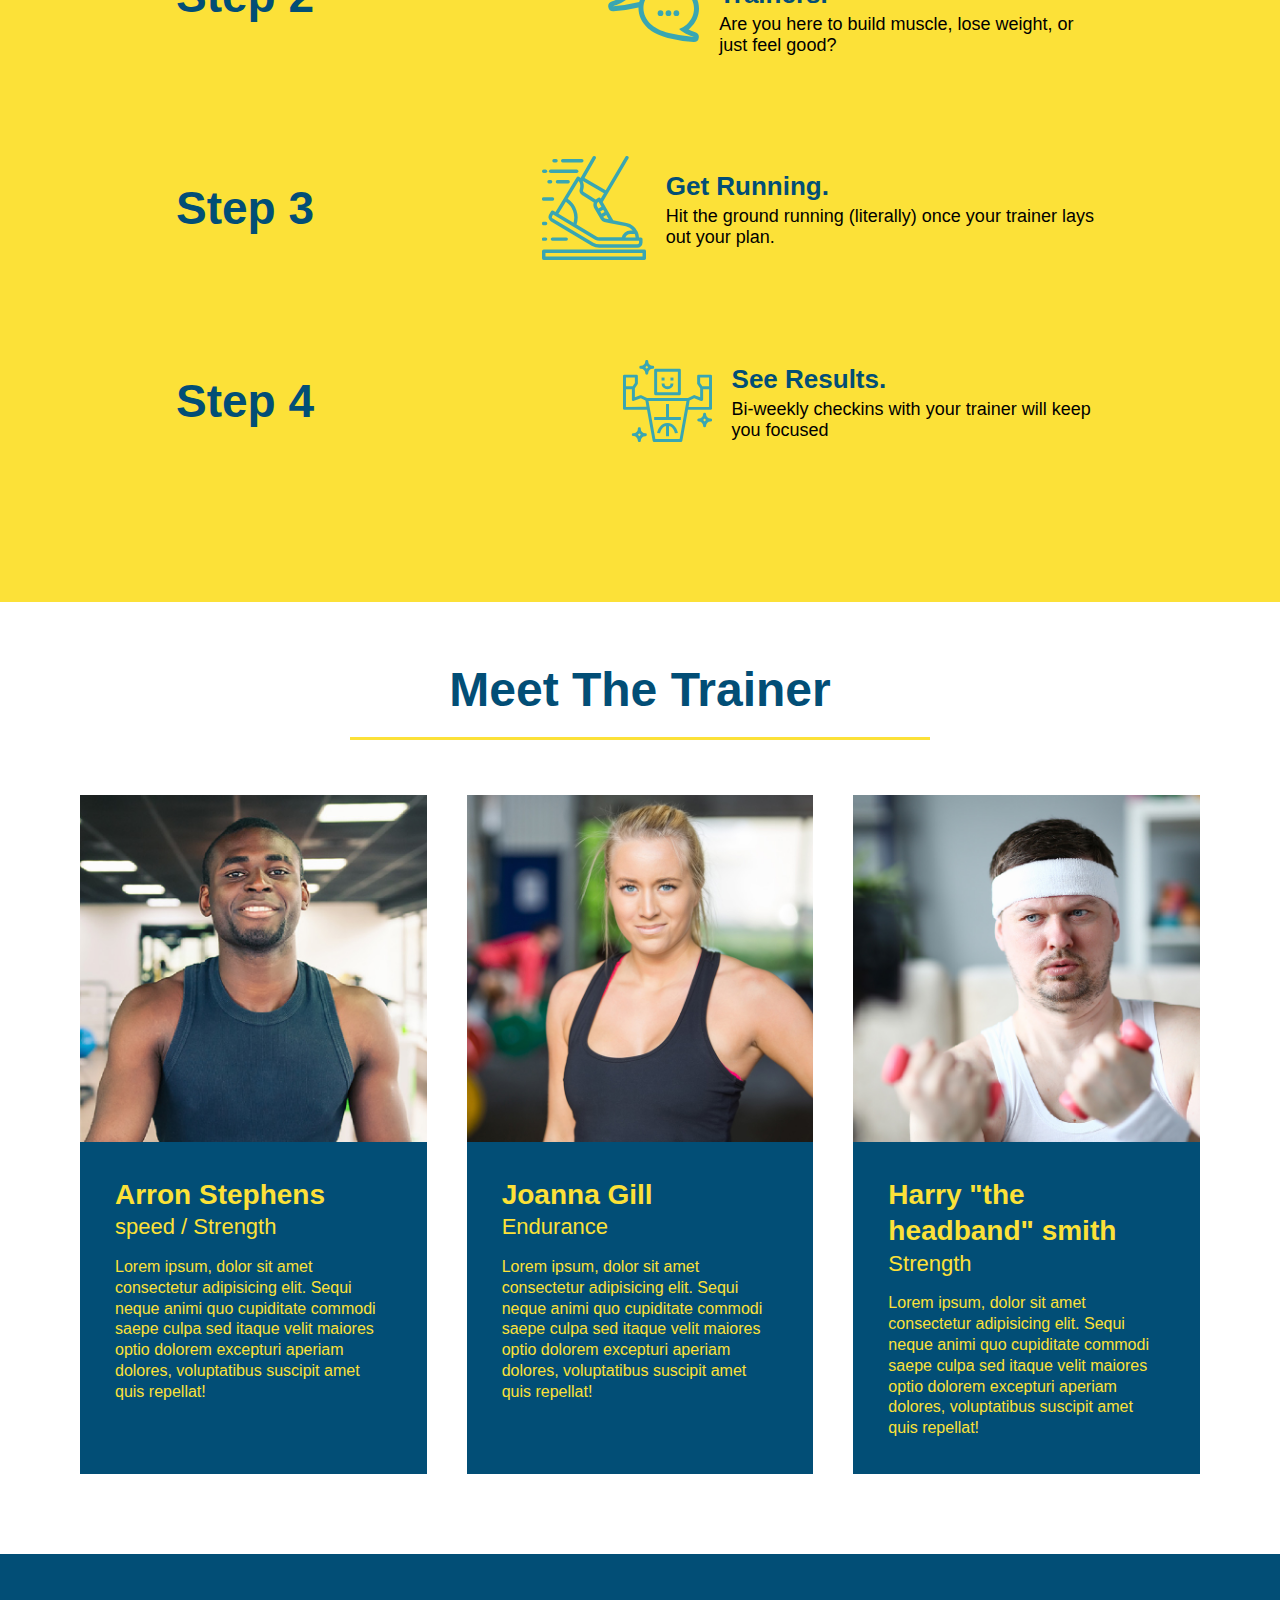
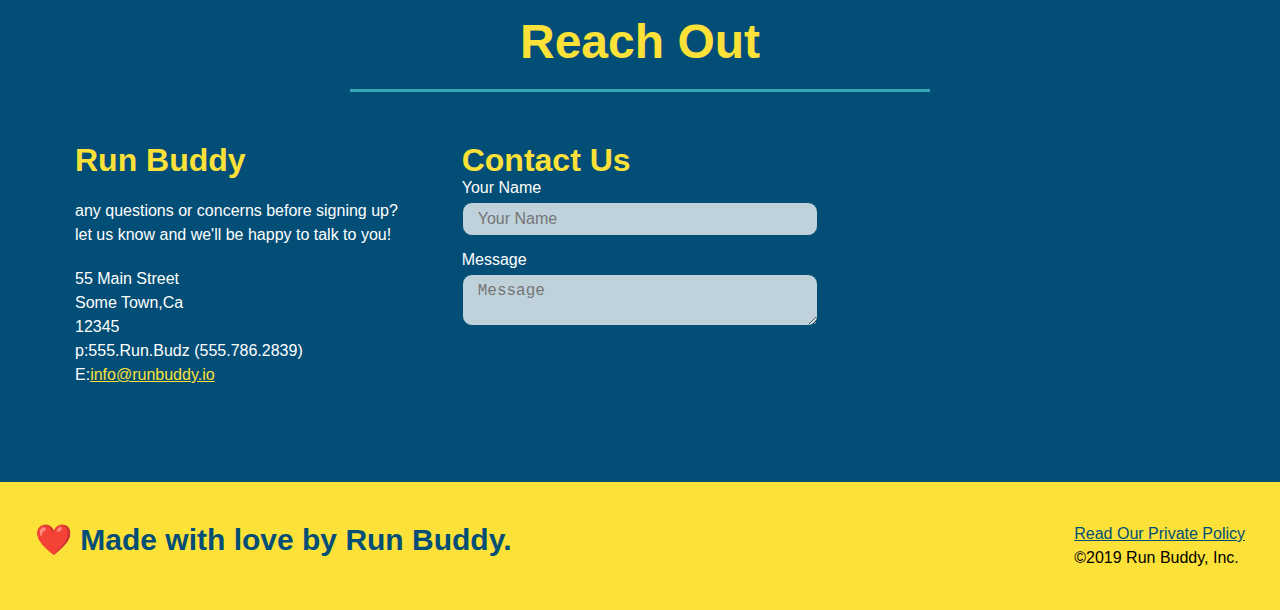
==== commit 90180f00: "final css touches" ====
--- a/index.html
+++ b/index.html
@@ -56,10 +56,20 @@
                 <input type="tel" placeholder="Your Phone Number" name="Phone" id="Phone" class="form-input" />
                 <p>
                     Have you worked out with a trainer before?
-                    <input type="radio" name="trainer-confirm" id="trainer-yes" />
-                    <label for="trainer-yes">Yes</label>
-                    <input type="radio" name="trainer-confirm" id="trainer-no" />
-                    <label for="trainer-no">No</label>
+                    <span class="radio-wrapper">
+                      <input type="radio" name="trainer-confirm" id="trainer-yes" />
+                      <label for="trainer-yes">Yes</label>
+                    </span>
+                    <span class="radio-wrapper">
+                      <input type="radio" name="trainer-confirm" id="trainer-no" />
+                      <label for="trainer-no">No</label>
+                    </span>
+                </p>
+                <p>
+                    <span class="checkbox-wrapper">
+                        <input type="checkbox" name="age-confirm" id="checkbox"/>
+                        <label for="checkbox">I acknowledge that i am at least 18 years of age</label>
+                    </span>
                 </p>
                 <button type="submit">
                     Get running!
--- a/assets/css/style.css
+++ b/assets/css/style.css
@@ -1,26 +1,40 @@
+:root {
+    --primary-color: #fce138;
+    --secondary-color: #024e76;
+    --tertiatiary-color: #39a6b2;
+}
+
 body {
-    color: #39a6b2;
+    color: va(--tertiatiary-color);
     font-family: Helvetica, Arial, sans-serif;
 }
 
 header {
+    background-image: url(../images/hero-bg.jpg);
+    background-size: cover;
+    background-position: center;
+    background-attachment: fixed;
+    background-position: 80%;
     padding: 20px 35px;
-    background-color: #39a6b2;
     display: flex;
     justify-content: space-between;
     flex-wrap: wrap;
+    position: sticky;
+    top: 0;
+    z-index: 9999;
 }
 
 header h1 {
     font-weight: bold;
     font-size: 36px;
-    color: #fce138;
+    color: var(--primary-color);
     margin: 0%;
+    text-shadow: 0 0 10px rgba(0, 0, 0, 0.5);
 }
 
 header a {
     text-decoration: none;
-    color: #fce138;
+    color: var(--primary-color);
 }
 
 header nav {
@@ -40,13 +54,21 @@
 }
 
 header nav ul li a {
+    text-shadow: 0 0 10px rgba(0, 0, 0, 0.5);
     padding: 10px 15px;
     font-weight: lighter;
     font-size: 1.55vw;
 }
 
+header nav ul li a:hover {
+    background: var(--primary-color);
+    color: var(--secondary-color);
+    border-radius: 15px;
+    text-shadow: none;
+}
+
 footer {
-    background-color: #fce138;
+    background-color: var(--primary-color);
     width: 100%;
     padding: 40px 35px;
     display: flex;
@@ -55,7 +77,7 @@
 }
 
 footer h2 {
-    color: #024e76;
+    color: var(--secondary-color);
     margin: 0;
     font-size: 30px;
 }
@@ -66,7 +88,7 @@
 }
 
 footer a {
-    color: #024e76;
+    color: var(--secondary-color);
 }
 
 * {
@@ -86,29 +108,40 @@
     background-image: url(../images/hero-bg.jpg);
     background-size: cover;
     display: flex;
+    background-attachment: fixed;
+    background-position: 80%;
     justify-content: center;
     flex-wrap: wrap;
     align-items: flex-start;
 }
 
 .hero-form {
-    background-color: #fce138;
+    border-radius: 15px;
+    background-color: var(--primary-color);
     padding: 20px;
     color: 024e76;
-    border: solid 3px #024e76;
+    border: solid 3px var(--secondary-color);
     margin: 5px 0 15px 0;
     width: 40%;
     margin: 3.5%;
+    box-shadow: 0 0 10px rgba(0, 0, 0, 0.5);
 }
 
 .form-input {
-    border: 1px solid #024e76;
+    border-radius: 10px;
+    border: 1px solid var(--secondary-color);
     width: 100%;
     display: block;
     padding: 7px 15px;
     font-size: 16px;
-    color: #024e76;
+    color: var(--secondary-color);
     margin-bottom: 15px;
+    background-color: rgba(255, 255, 255, 0.75);
+}
+
+.form-input:focus {
+    background-color: rgba(255, 255, 255, 1);
+    outline: none;
 }
 
 .hero-form h3 {
@@ -125,19 +158,86 @@
 }
 
 .hero-form button {
+    border-radius: 10px;
     border: none;
-    color: #fce138;
-    background-color: #024e76;
+    color: var(--primary-color);
+    background-color: var(--secondary-color);
     padding: 10px 20px;
     font-size: 16px;
 }
 
+.hero-form button:hover {
+    background-color: va(--tertiatiary-color);
+}
+
+.checkbox-wrapper input,
+.radio-wrapper input {
+    opacity: 0;
+}
+
+.checkbox-wrapper label,
+.radio-wrapper label {
+    position: relative;
+    left: 10px;
+    margin: 10px;
+    line-height: 1.6;
+}
+
+.checkbox-wrapper label::before,
+.radio-wrapper label::before {
+    content: "";
+    height: 20px;
+    width: 20px;
+    background: rgba(255, 255, 255, 0.75);
+    border: 1px solid var(--secondary-color);
+    position: absolute;
+    top: -4px;
+    left: -30px;
+}
+
+.radio-wrapper label::before {
+    border-radius: 50%;
+}
+
+.radio-wrapper label::after {
+    content: "";
+    width: 20px;
+    height: 20px;
+    border-radius: 50%;
+    background-image: radial-gradient(circle, va(--tertiatiary-color), var(--secondary-color));
+    position: absolute;
+    left: -29;
+    top: -3px;
+}
+
+.checkbox-wrapper label::after {
+    content: "";
+    height: 6px;
+    width: 14px;
+    border-left: 2px solid var(--secondary-color);
+    border-bottom: 2px solid var(--secondary-color);
+    position: absolute;
+    left: -26;
+    top: 1px;
+    transform: rotate(-58deg);
+}
+
+.checkbox-wrapper input+label::after,
+.radio-wrapper input+label::after {
+    content: none;
+}
+
+.checkbox-wrapper input:checked+label::after,
+.radio-wrapper input:checked+label::after {
+    content: "";
+}
+
 
 /*end style hero*/
 
 .intro p {
     line-height: 1.7;
-    color: #39a6b2;
+    color: va(--tertiatiary-color);
     width: 80%;
     font-size: 20px;
     margin: 0 auto;
@@ -145,12 +245,12 @@
 }
 
 .steps {
-    background-color: #fce138;
+    background-color: var(--primary-color);
 }
 
 .section-title {
     font-size: 48px;
-    color: #024e76;
+    color: var(--secondary-color);
     border-bottom: 3px solid;
     padding-bottom: 20px;
     text-align: center;
@@ -159,33 +259,33 @@
 }
 
 .primary-border {
-    border-color: #fce138;
+    border-color: var(--primary-color);
 }
 
 .secondary-border {
-    border-color: #39a6b2;
+    border-color: var(--tertiatiary-color);
 }
 
 .step h3 {
-    color: #024e76;
+    color: var(--secondary-color);
     font-size: 46px;
 }
 
 .step-text h4 {
     font-size: 26px;
     line-height: 1.5;
-    color: #024e76;
+    color: var(--secondary-color);
 }
 
 .step-text p {
-    color: #39a6b2;
+    color: va(--tertiatiary-color);
     font-size: 18px;
 }
 
 .trainer {
     margin: 20px;
-    background: #024e76;
-    color: #fce138;
+    background: var(--secondary-color);
+    color: var(--primary-color);
     flex: 1;
 }
 
@@ -221,11 +321,11 @@
 }
 
 .contact {
-    background-color: #024e76;
+    background-color: var(--secondary-color);
 }
 
 .contact h2 {
-    color: #fce138;
+    color: var(--primary-color);
 }
 
 .contact-info {
@@ -233,15 +333,13 @@
     justify-content: space-between;
     flex-wrap: wrap;
 }
-
-.contact-info iframe {}
 
 .contact-info div {
     color: white
 }
 
 .contact-info h3 {
-    color: #fce138;
+    color: var(--primary-color);
     font-size: 32px;
 }
 
@@ -254,10 +352,11 @@
 }
 
 .contact-info a {
-    color: #fce138;
+    color: var(--primary-color);
 }
 
 .hero-cta {
+    text-shadow: 0 0 10px rgba(0, 0, 0, 0.5);
     width: 35%;
     text-align: right;
     margin: 3.5%;
@@ -269,7 +368,7 @@
 .hero-cta h2 {
     font-style: italic;
     font-size: 55px;
-    color: #fce138
+    color: var(--primary-color)
 }
 
 .flex-row {
@@ -280,11 +379,15 @@
     margin: 50px auto;
     padding-bottom: 50px;
     width: 80%;
-    border-bottom: 1px solid #39a6b2;
     display: flex;
     flex-wrap: wrap;
     align-items: center;
     justify-content: space-between;
+    border-bottom: 1px solid va(--tertiatiary-color);
+}
+
+.step:last-child {
+    border-bottom: none;
 }
 
 .step-info {
@@ -321,28 +424,42 @@
 
 .contact-form input,
 .contact-form textarea {
-    border: 1px solid #024e76;
+    border: 1px solid var(--secondary-color);
     display: block;
     padding: 7px 15px;
     font-size: 16px;
-    color: #024e76;
+    color: var(--secondary-color);
     width: 100%;
     margin-bottom: 15px;
     margin-top: 5px;
+    border-radius: 10px;
+    background: rgba(255, 255, 255, 0.75);
+}
+
+.contact-form :focus {
+    background: rgba(255, 255, 255, 1);
+    outline: none;
 }
 
 .contact-form button {
     width: 100%;
     border: none;
-    background: #fce138;
-    color: #024e76;
+    background: var(--primary-color);
+    color: var(--secondary-color);
     text-align: center;
     padding: 15px 0;
     font-size: 16px;
+    border-radius: 10px;
+}
+
+.contact-form button:hover {
+    color: var(--primary-color);
+    background: va(--tertiatiary-color);
 }
 
 @media screen and (max-width: 980px) {
     header {
+        position: relative;
         padding-bottom: 0;
         justify-content: center;
     }
